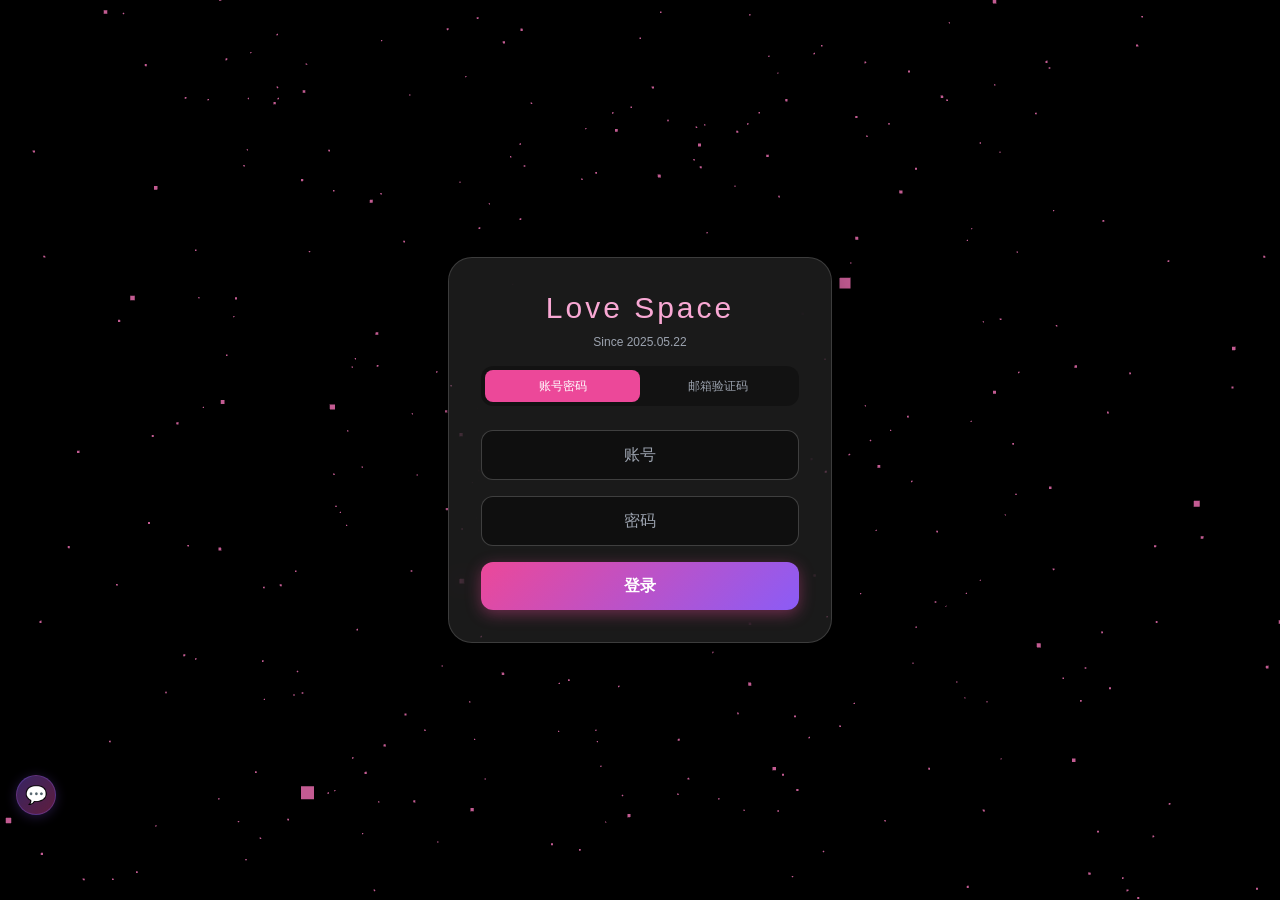
==== index.html @ 40477c67 "Initial commit: love-space Made-with: Cursor" ====
<!DOCTYPE html>
<html lang="zh-CN">

<head>
    <meta charset="UTF-8">
    <meta name="viewport" content="width=device-width, initial-scale=1.0, maximum-scale=1.0, user-scalable=no">
    <title>Our Love Space</title>

    <!-- 
    📝 SQL 迁移文件已统一管理在 /sql/ 目录下:
       001_init_tables.sql   - 核心表结构
       002_user_credentials.sql - 密码登录 + 日程
       003_fix_batch.sql     - 本次批量修复
    -->

    <script src="./apps/home/js/tailwind.js"></script>
    <script defer src="./apps/home/js/three.min.js"></script>
    <script defer src="./apps/home/js/supabase-js@2.js"></script>

    <style>
        /* 全局样式覆盖 - 使用本地字体 */
        body {
            font-family: -apple-system, BlinkMacSystemFont, 'PingFang SC', 'Hiragino Sans GB', 'Microsoft YaHei', 'Helvetica Neue', sans-serif;
            overflow: hidden;
            background: #000;
            color: white;
        }

        /* Birthday Styles - 手写体使用 Dancing Script，更流畅圆润 */
        .font-handwriting {
            font-weight: 600;
            letter-spacing: 0.05em;
            font-size: 1.1em;
            line-height: 1.6;
        }

        .fade-out-up {
            animation: fadeOutUp 0.8s forwards;
        }

        @keyframes fadeOutUp {
            to {
                opacity: 0;
                transform: translateY(-50px);
            }
        }

        /* =========================================
           🎁 Super Soft Clay Gift Box (棉花糖版)
           ========================================= */

        /* 容器：添加漂浮动画 */
        .gift-box-container {
            width: 200px;
            height: 200px;
            position: relative;
            cursor: pointer;
            margin: 0 auto;
            /* 默认漂浮动画 */
            animation: float-soft 3s ease-in-out infinite;
            transform-style: preserve-3d;
            transition: transform 0.5s cubic-bezier(0.34, 1.56, 0.64, 1);
        }

        /* 悬停时稍微放大并兴奋颤抖 */
        .gift-box-container:hover {
            transform: scale(1.05) rotate(2deg);
        }

        @keyframes float-soft {

            0%,
            100% {
                transform: translateY(0);
            }

            50% {
                transform: translateY(-10px);
            }
        }

        /* --- 1. 盒子主体 --- */
        .gift-body {
            width: 100%;
            height: 85%;
            background-color: #fbcfe8;
            /* 柔和粉 */
            position: absolute;
            bottom: 0;
            left: 0;
            border-radius: 20px;
            /* 圆润边角 */
            /* 核心：粘土质感的内阴影 */
            box-shadow:
                inset 8px 8px 16px rgba(255, 255, 255, 0.6),
                /* 左上高光 */
                inset -6px -6px 12px rgba(236, 72, 153, 0.2),
                /* 右下阴影 */
                0 20px 30px rgba(236, 72, 153, 0.3);
            /* 外部投影 */
            z-index: 10;
            overflow: hidden;
            /* 裁剪溢出的丝带 */
        }

        /* 盒子上的丝带 (身体部分) */
        .ribbon-vertical {
            position: absolute;
            width: 36px;
            height: 100%;
            left: 50%;
            transform: translateX(-50%);
            background-color: #fef3c7;
            /* 奶黄 */
            box-shadow:
                inset 2px 0 4px rgba(255, 255, 255, 0.8),
                inset -2px 0 4px rgba(217, 119, 6, 0.1);
        }

        .ribbon-horizontal {
            position: absolute;
            height: 36px;
            width: 100%;
            top: 50%;
            transform: translateY(-20%);
            background-color: #fef3c7;
            box-shadow:
                inset 0 2px 4px rgba(255, 255, 255, 0.8),
                inset 0 -2px 4px rgba(217, 119, 6, 0.1);
        }

        /* --- 2. 盖子 --- */
        .gift-lid {
            width: 110%;
            /* 盖子比盒子大一圈 */
            height: 25%;
            background-color: #fbcfe8;
            position: absolute;
            top: 10%;
            /* 稍微覆盖住盒子 */
            left: -5%;
            border-radius: 16px;
            z-index: 20;
            box-shadow:
                inset 4px 4px 10px rgba(255, 255, 255, 0.6),
                inset -4px -4px 10px rgba(236, 72, 153, 0.15),
                0 6px 8px rgba(190, 24, 93, 0.15);
            /* 盖子对盒子的投影 */
            transition: all 0.6s cubic-bezier(0.68, -0.55, 0.27, 1.55);
        }

        /* 盖子上的丝带 */
        .ribbon-vertical-lid {
            position: absolute;
            width: 36px;
            height: 100%;
            left: 50%;
            transform: translateX(-50%);
            background-color: #fef3c7;
            box-shadow: inset 2px 0 4px rgba(255, 255, 255, 0.8);
        }

        /* --- 3. 灵魂蝴蝶结 (重写结构) --- */
        .gift-bow {
            position: absolute;
            width: 100px;
            height: 60px;
            top: -5%;
            /* 定位在盖子上方 */
            left: 50%;
            transform: translateX(-50%);
            z-index: 30;
            transition: all 0.5s ease;
        }

        /* 蝴蝶结的两只耳朵 - 这里的形状决定了是否像姨妈巾 */
        .bow-loop {
            position: absolute;
            width: 50px;
            height: 50px;
            background-color: #fde047;
            /* 亮黄 */
            border-radius: 50% 50% 0 50%;
            /* 水滴形状，关键！ */
            top: 0;
            /* 粘土质感 */
            box-shadow:
                inset 4px 4px 8px rgba(255, 255, 255, 0.8),
                inset -2px -2px 6px rgba(217, 119, 6, 0.15),
                0 4px 6px rgba(0, 0, 0, 0.05);
        }

        .bow-left {
            left: 0;
            transform: rotate(30deg);
            /* 旋转角度 */
            transform-origin: bottom right;
        }

        .bow-right {
            right: 0;
            transform: rotate(-30deg) scaleX(-1);
            /* 镜像翻转 */
            transform-origin: bottom left;
        }

        /* 中间的圆结 */
        .bow-center {
            position: absolute;
            width: 24px;
            height: 24px;
            background-color: #fcd34d;
            border-radius: 50%;
            top: 28px;
            left: 50%;
            transform: translate(-50%, -50%);
            box-shadow:
                inset 3px 3px 6px rgba(255, 255, 255, 0.9),
                inset -2px -2px 4px rgba(217, 119, 6, 0.2);
            z-index: 2;
        }

        /* 下垂的飘带 */
        .bow-ribbon-tail {
            position: absolute;
            width: 20px;
            height: 45px;
            background-color: #fde047;
            top: 35px;
            z-index: 0;
            border-radius: 0 0 10px 10px;
            box-shadow: inset 2px 2px 4px rgba(255, 255, 255, 0.5);
        }

        .bow-tail-left {
            left: 20px;
            transform: rotate(15deg);
        }

        .bow-tail-right {
            right: 20px;
            transform: rotate(-15deg);
        }

        /* --- 4. 打开动画状态 --- */
        /* 当 JS 添加 .gift-open 类时触发 */
        .gift-box-container.gift-open .gift-lid {
            transform: translateY(-120px) rotate(-10deg) scale(0.9);
            opacity: 0;
        }

        .gift-box-container.gift-open .gift-bow {
            transform: translate(-50%, -150px) rotate(45deg) scale(1.2);
            opacity: 0;
        }

        .gift-box-container.gift-open .gift-body {
            transform: scale(0.95);
            filter: brightness(1.05);
            transition: transform 0.3s;
        }

        /* Cake Styles (Enhanced) */
        /* =========================================
           🎂 Claymorphism Cake (粘土风格蛋糕)
           ========================================= */
        .cake-container {
            position: relative;
            width: 220px;
            height: 160px;
            margin-top: 40px;
            animation: float-soft 3s ease-in-out infinite;
        }

        /* 蛋糕主体 - 粘土风格 */
        .cake-body {
            position: absolute;
            bottom: 0;
            left: 0;
            width: 100%;
            height: 100px;
            background-color: #fbcfe8;
            /* Baby Pink */
            border-radius: 20px;
            /* 圆润边角 */
            /* 粘土质感的内阴影 */
            box-shadow:
                inset 8px 8px 16px rgba(255, 255, 255, 0.6),
                /* 左上高光 */
                inset -6px -6px 12px rgba(236, 72, 153, 0.2),
                /* 右下阴影 */
                0 15px 25px rgba(236, 72, 153, 0.25);
            /* 外部投影 */
            z-index: 10;
        }

        /* 蛋糕顶层 - 粘土风格 */
        .cake-top {
            position: absolute;
            top: 40px;
            left: -5%;
            width: 110%;
            height: 25px;
            background-color: #fce7f3;
            /* 更浅的粉色 */
            border-radius: 16px;
            z-index: 12;
            /* 粘土质感 */
            box-shadow:
                inset 4px 4px 10px rgba(255, 255, 255, 0.7),
                inset -4px -4px 10px rgba(236, 72, 153, 0.15),
                0 4px 8px rgba(190, 24, 93, 0.1);
        }

        /* 蛋糕分层线 */
        .cake-layer-line {
            position: absolute;
            top: 70px;
            left: 0;
            width: 100%;
            height: 3px;
            background: rgba(255, 255, 255, 0.4);
            z-index: 11;
            border-radius: 2px;
        }

        /* 水果装饰 - 粘土风格 */
        .fruit {
            position: absolute;
            z-index: 15;
        }

        .strawberry {
            width: 28px;
            height: 32px;
            background-color: #fb7185;
            /* 柔和的红色 */
            border-radius: 50% 50% 12% 12%;
            top: 20px;
            /* 粘土质感 */
            box-shadow:
                inset 3px 3px 6px rgba(255, 255, 255, 0.6),
                inset -2px -2px 4px rgba(185, 28, 28, 0.2),
                0 2px 6px rgba(251, 113, 133, 0.3);
        }

        .strawberry::after {
            /* 叶子 */
            content: '';
            position: absolute;
            top: -3px;
            left: 6px;
            width: 18px;
            height: 10px;
            background-color: #86efac;
            /* 柔和的绿色 */
            border-radius: 50%;
            box-shadow:
                inset 2px 2px 4px rgba(255, 255, 255, 0.5),
                inset -1px -1px 2px rgba(22, 163, 74, 0.15);
        }

        .blueberry {
            width: 18px;
            height: 18px;
            background-color: #93c5fd;
            /* 柔和的蓝色 */
            border-radius: 50%;
            top: 35px;
            /* 粘土质感 */
            box-shadow:
                inset 3px 3px 6px rgba(255, 255, 255, 0.6),
                inset -2px -2px 4px rgba(30, 64, 175, 0.2),
                0 2px 5px rgba(147, 197, 253, 0.3);
        }

        /* 蜡烛 - 粘土风格 */
        .candle-fancy {
            width: 14px;
            height: 65px;
            background-color: #fef3c7;
            /* 奶油白 */
            position: absolute;
            bottom: 100px;
            left: 50%;
            transform: translateX(-50%);
            border-radius: 8px;
            z-index: 20;
            /* 粘土质感 */
            box-shadow:
                inset 3px 3px 6px rgba(255, 255, 255, 0.7),
                inset -2px -2px 4px rgba(217, 119, 6, 0.15),
                0 3px 8px rgba(254, 243, 199, 0.3);
        }

        /* 蜡烛条纹装饰 */
        .candle-fancy::before {
            content: '';
            position: absolute;
            top: 0;
            left: 0;
            right: 0;
            bottom: 0;
            background: repeating-linear-gradient(0deg,
                    transparent 0px,
                    transparent 8px,
                    rgba(251, 191, 36, 0.3) 8px,
                    rgba(251, 191, 36, 0.3) 12px);
            border-radius: 8px;
        }

        /* 火焰 - 保持动态效果 */
        .flame-fancy {
            width: 18px;
            height: 32px;
            background: radial-gradient(ellipse at bottom,
                    #fef08a 0%,
                    #fbbf24 50%,
                    #f97316 80%,
                    transparent 100%);
            border-radius: 50% 50% 20% 20%;
            position: absolute;
            top: -32px;
            left: 50%;
            transform: translateX(-50%);
            animation: flame-flicker 1.5s infinite alternate;
            filter: drop-shadow(0 0 8px rgba(251, 191, 36, 0.6));
        }

        @keyframes flame-flicker {
            0% {
                transform: translateX(-50%) scale(1) rotate(-2deg);
                opacity: 0.9;
            }

            100% {
                transform: translateX(-50%) scale(1.1) rotate(2deg);
                opacity: 1;
                filter: drop-shadow(0 0 12px rgba(251, 191, 36, 0.8));
            }
        }

        /* 盘子 - 粘土风格 */
        .cake-container::after {
            content: '';
            position: absolute;
            bottom: -8px;
            left: -20px;
            right: -20px;
            height: 8px;
            background-color: #fef3c7;
            /* 奶油白 */
            border-radius: 50%;
            box-shadow:
                inset 2px 2px 4px rgba(255, 255, 255, 0.6),
                inset -2px -2px 4px rgba(217, 119, 6, 0.1),
                0 2px 6px rgba(254, 243, 199, 0.2);
            z-index: 5;
        }

        /* 吹蜡烛按钮 - 粘土风格 */
        #blow-candle-btn {
            cursor: pointer;
        }

        #blow-candle-btn:hover {
            transform: scale(1.08) translateY(-2px);
            box-shadow:
                inset 4px 4px 10px rgba(255, 255, 255, 0.7),
                inset -4px -4px 10px rgba(236, 72, 153, 0.25),
                0 8px 16px rgba(251, 207, 232, 0.5);
        }

        #blow-candle-btn:active {
            transform: scale(0.95) translateY(0);
            transition: transform 0.1s cubic-bezier(0.34, 1.56, 0.64, 1);
            box-shadow:
                inset 4px 4px 10px rgba(255, 255, 255, 0.5),
                inset -4px -4px 10px rgba(236, 72, 153, 0.3),
                0 2px 6px rgba(251, 207, 232, 0.3);
        }

        /* 毛玻璃组件 */
        .glass {
            background: rgba(255, 255, 255, 0.1);
            backdrop-filter: blur(16px);
            -webkit-backdrop-filter: blur(16px);
            border: 1px solid rgba(255, 255, 255, 0.15);
            box-shadow: 0 8px 32px 0 rgba(0, 0, 0, 0.37);
        }

        /* 输入框样式 */
        .input-field {
            background: rgba(0, 0, 0, 0.4);
            border: 1px solid rgba(255, 255, 255, 0.2);
            color: white;
            border-radius: 12px;
            padding: 12px;
            width: 100%;
            outline: none;
            text-align: center;
            transition: all 0.3s ease;
        }

        .input-field:focus {
            border-color: #f472b6;
            background: rgba(0, 0, 0, 0.6);
            box-shadow: 0 0 15px rgba(244, 114, 182, 0.3);
        }

        /* 按钮样式 */
        .btn-primary {
            background: linear-gradient(135deg, #ec4899, #8b5cf6);
            color: white;
            font-weight: bold;
            padding: 12px;
            border-radius: 12px;
            width: 100%;
            box-shadow: 0 4px 15px rgba(236, 72, 153, 0.4);
            transition: transform 0.1s;
        }

        .btn-primary:active {
            transform: scale(0.96);
        }

        /* 实用工具类 */
        .hidden {
            display: none !important;
        }

        .fade-in {
            animation: fadeIn 0.6s cubic-bezier(0.22, 1, 0.36, 1);
        }

        @keyframes fadeIn {
            from {
                opacity: 0;
                transform: translateY(20px);
            }

            to {
                opacity: 1;
                transform: translateY(0);
            }
        }

        /* 滚动条隐藏 */
        ::-webkit-scrollbar {
            width: 0px;
            background: transparent;
        }

        /* 震动动画 */
        @keyframes shake {

            0%,
            100% {
                transform: translateX(0);
            }

            25% {
                transform: translateX(-5px);
            }

            75% {
                transform: translateX(5px);
            }
        }

        .animate-shake {
            animation: shake 0.3s ease-in-out;
        }

        /* 翻牌时钟样式 */
        .flip-clock-container {
            perspective: 1000px;
        }

        .flip-card {
            position: relative;
            display: inline-block;
            width: 24px;
            height: 36px;
            background: #333;
            border-radius: 4px;
            color: #f472b6;
            font-weight: bold;
            text-align: center;
            line-height: 36px;
            font-size: 20px;
            overflow: hidden;
            box-shadow: 0 2px 5px rgba(0, 0, 0, 0.5);
        }

        .flip-card::after {
            content: "";
            position: absolute;
            top: 50%;
            left: 0;
            right: 0;
            height: 1px;
            background: rgba(0, 0, 0, 0.3);
            z-index: 10;
        }

        .flip-unit {
            display: flex;
            flex-direction: column;
            align-items: center;
            margin: 0 2px;
        }

        .flip-label {
            font-size: 10px;
            color: #888;
            margin-top: 2px;
        }

        /* 商店动态图标动画 */
        @keyframes icon-heart-beat {

            0%,
            100% {
                transform: scale(1);
            }

            50% {
                transform: scale(1.3);
            }
        }

        @keyframes icon-massage {

            0%,
            100% {
                transform: rotate(-10deg);
            }

            50% {
                transform: rotate(10deg);
            }
        }

        @keyframes icon-drink {

            0%,
            100% {
                transform: translateY(0);
            }

            50% {
                transform: translateY(-10px);
            }
        }

        @keyframes icon-ticket {

            0%,
            100% {
                transform: rotate(0deg);
            }

            25% {
                transform: rotate(-15deg);
            }

            75% {
                transform: rotate(15deg);
            }
        }

        @keyframes icon-crown {

            0%,
            100% {
                filter: drop-shadow(0 0 2px gold);
            }

            50% {
                filter: drop-shadow(0 0 15px gold);
                transform: scale(1.1);
            }
        }

        .anim-heart-beat {
            animation: icon-heart-beat 1.5s infinite ease-in-out;
        }

        .anim-massage {
            animation: icon-massage 2s infinite ease-in-out;
        }

        .anim-drink {
            animation: icon-drink 2s infinite ease-in-out;
        }

        .anim-ticket {
            animation: icon-ticket 2s infinite ease-in-out;
        }

        .anim-crown {
            animation: icon-crown 2s infinite ease-in-out;
        }

        @keyframes smoke-rise {
            0% { opacity: 0.6; transform: translateX(-50%) translateY(0); }
            100% { opacity: 0; transform: translateX(-50%) translateY(-30px) scale(2); }
        }

        /* 选中态边框 */
        .icon-selected {
            border-color: #f472b6 !important;
            background: rgba(244, 114, 182, 0.25) !important;
            transform: scale(1.15);
            box-shadow: 0 0 12px rgba(244, 114, 182, 0.4);
        }
    </style>
</head>

<body>

    <!-- AI 聊天机器人入口按钮 -->
    <a href="./apps/chat/" class="ai-chat-btn" title="和 Gogo 的小分身聊天" id="ai-chat-entry">
        💬
    </a>
    <style>
        .ai-chat-btn {
            position: fixed;
            bottom: 85px;
            left: 16px;
            width: 40px;
            height: 40px;
            background: linear-gradient(135deg, rgba(139, 92, 246, 0.4), rgba(236, 72, 153, 0.4));
            backdrop-filter: blur(10px);
            border: 1px solid rgba(139, 92, 246, 0.3);
            border-radius: 50%;
            display: flex;
            align-items: center;
            justify-content: center;
            font-size: 18px;
            text-decoration: none;
            z-index: 9999;
            transition: all 0.3s ease;
            box-shadow: 0 2px 12px rgba(139, 92, 246, 0.25);
        }

        .ai-chat-btn:active {
            transform: scale(0.9);
        }
    </style>

    <!-- BIRTHDAY OVERLAY (默认隐藏，由对话关键词触发) -->
    <div id="birthday-app" class="absolute inset-0 z-[100] bg-black overflow-hidden flex flex-col hidden">

        <!-- Fireworks/Background Layer -->
        <canvas id="fireworks-canvas" class="absolute inset-0 pointer-events-none z-10"></canvas>

        <!-- 1. Gift Section -->
        <div id="bday-gift-section" class="flex-1 flex flex-col items-center justify-center relative z-20"
            style="background: #fff1f2;">
            <h1 class="text-3xl mb-12"
                style="color: #be185d; font-family: inherit; font-weight: 700; text-shadow: 0 2px 8px rgba(190, 24, 93, 0.2);">
                送给亲爱的Gigi 💝</h1>

            <div id="gift-box-container" class="gift-box-container" onclick="window.birthdayApp.openGift()">

                <div class="gift-body">
                    <div class="ribbon-vertical"></div>
                    <div class="ribbon-horizontal"></div>
                </div>

                <div class="gift-lid">
                    <div class="ribbon-vertical-lid"></div>
                </div>

                <div class="gift-bow">
                    <div class="bow-loop bow-left"></div>
                    <div class="bow-loop bow-right"></div>
                    <div class="bow-center"></div>
                    <div class="bow-ribbon-tail bow-tail-left"></div>
                    <div class="bow-ribbon-tail bow-tail-right"></div>
                </div>

            </div>

            <p class="mt-12 text-sm animate-pulse"
                style="color: #7c2d12; font-family: inherit; font-weight: 600; font-size: 1.1em;">
                点击打开惊喜</p>
        </div>

        <!-- 2. Cake Section (Initially Hidden) -->
        <div id="bday-cake-section" class="flex-1 flex flex-col items-center justify-center relative z-20 hidden"
            style="background: #fff1f2;">
            <div class="cake-container">
                <!-- Toppings -->
                <div class="fruit strawberry" style="left: 30px; transform: rotate(-15deg);"></div>
                <div class="fruit strawberry" style="right: 30px; transform: rotate(15deg);"></div>
                <div class="fruit blueberry" style="left: 70px;"></div>
                <div class="fruit blueberry" style="right: 70px;"></div>
                <div class="fruit strawberry" style="left: 50%; transform: translateX(-50%) translateY(-10px);"></div>

                <!-- Candle -->
                <div class="candle-fancy">
                    <div class="flame-fancy"></div>
                    <div id="candle-smoke" class="hidden" style="position:absolute;top:-30px;left:50%;transform:translateX(-50%);width:6px;height:20px;background:linear-gradient(to top, rgba(180,180,180,0.6), transparent);border-radius:50%;filter:blur(3px);animation:smoke-rise 1.5s ease-out;"></div>
                </div>

                <!-- Cake Body -->
                <div class="cake-top"></div>
                <div class="cake-body"></div>
                <div class="cake-layer-line"></div>
            </div>

            <h2 id="cake-msg" class="text-3xl mt-12"
                style="color: #be185d; font-family: inherit; font-weight: 700; text-shadow: 0 2px 8px rgba(190, 24, 93, 0.2);">
                宝宝请许愿✨</h2>

            <button id="blow-candle-btn" class="mt-8 px-10 py-4 rounded-full font-bold transition-all duration-300"
                style="background-color: #fbcfe8; color: #7c2d12; font-family: inherit; font-size: 1.2em; font-weight: 600; box-shadow: inset 4px 4px 10px rgba(255, 255, 255, 0.6), inset -4px -4px 10px rgba(236, 72, 153, 0.2), 0 6px 12px rgba(251, 207, 232, 0.4);">
                🌬️ 吹蜡烛
            </button>
        </div>

        <!-- 3. Photo Gallery (Initially Hidden) -->
        <div id="bday-gallery-section" class="flex-1 relative z-30 hidden overflow-y-auto w-full h-full">
            <div class="p-6 pb-32">
                <h2 class="text-3xl text-center mb-8 text-pink-300 mt-10">Happy Birthday!</h2>

                <!-- Single Column Layout -->
                <div id="photo-wall" class="flex flex-col items-center gap-8 pb-32">
                    <!-- Photos injected by JS -->
                </div>

                <div class="text-center mt-12 text-gray-500 text-xs pb-10">
                    <p>To be Continue ❤️ </p>
                    <button
                        onclick="document.getElementById('birthday-app').classList.add('hidden'); document.getElementById('page-auth').classList.remove('hidden');"
                        class="mt-8 text-gray-700 underline">进入 Love Space</button>
                </div>
            </div>
        </div>
    </div>

    <div id="canvas-container" class="absolute inset-0 z-0"></div>

    <!-- Loading -->
    <div id="loading-overlay"
        class="absolute inset-0 z-50 bg-black flex items-center justify-center transition-opacity duration-500">
        <div class="text-center">
            <div class="text-4xl animate-bounce mb-4">🪐</div>
            <p class="text-pink-300 text-sm tracking-widest">CONNECTING UNIVERSE...</p>
        </div>
    </div>

    <!-- Login Page -->
    <div id="page-auth" class="relative z-10 flex flex-col items-center justify-center h-screen w-full px-6 hidden">
        <div class="glass p-8 rounded-3xl w-full max-w-sm fade-in relative">
            <h1 class="text-3xl text-pink-300 mb-2 text-center tracking-widest">Love Space</h1>
            <p class="text-xs text-gray-400 mb-4 text-center">Since 2025.05.22</p>

            <div class="flex bg-black/30 p-1 rounded-xl mb-6">
                <button id="login-mode-password" onclick="window.app.switchLoginMode('password')"
                    class="flex-1 px-3 py-2 rounded-lg text-xs bg-pink-500 text-white transition-all">账号密码</button>
                <button id="login-mode-email" onclick="window.app.switchLoginMode('email')"
                    class="flex-1 px-3 py-2 rounded-lg text-xs text-gray-400 transition-all">邮箱验证码</button>
            </div>

            <div id="login-password-group" class="space-y-4">
                <input type="text" id="input-username" placeholder="账号" class="input-field">
                <input type="password" id="input-password" placeholder="密码" class="input-field">
                <button onclick="window.app.loginWithPassword()" class="btn-primary">登录</button>
            </div>

            <div id="login-email-group" class="hidden">
                <div id="step-email" class="space-y-4">
                    <input type="email" id="input-email" placeholder="输入你的 QQ 邮箱" class="input-field">
                    <button onclick="window.app.sendMagicCode(event)" class="btn-primary">获取通行证 (验证码)</button>
                </div>

                <div id="step-otp" class="space-y-4 hidden">
                    <p class="text-xs text-center text-gray-300">验证码已发送，请查看邮件 💌</p>
                    <input type="text" id="input-otp" placeholder="8位数字验证码" class="input-field tracking-[0.5em] text-xl">
                    <button onclick="window.app.verifyCode()" class="btn-primary">解锁星球</button>
                </div>

                <div id="step-profile" class="space-y-4 hidden">
                    <p class="text-sm text-center text-gray-300">初次见面，怎么称呼你？</p>
                    <input type="text" id="input-nickname" placeholder="例如：Gigi / 臭居居" class="input-field">
                    <button onclick="window.app.saveProfile()" class="btn-primary">亲一大口</button>
                </div>
            </div>
        </div>
    </div>

    <!-- Main Page -->
    <div id="page-main" class="relative z-10 h-screen w-full flex flex-col hidden fade-in">

        <!-- Header -->
        <div class="z-20 flex-none" style="padding-top: env(safe-area-inset-top, 0px);">
            <div class="glass rounded-b-3xl shadow-lg px-4 pb-3 pt-3">
                <!-- Row 1: Anniversary -->
                <div class="text-center mb-2.5">
                    <div class="text-[11px] text-gray-400 tracking-wider mb-1">我们已经在一起</div>
                    <div class="flex items-center justify-center gap-1.5">
                        <span id="timer-days" class="text-3xl text-pink-400 font-bold leading-none">0</span>
                        <span class="text-xs text-white/60 self-end mb-0.5">天</span>
                        <div class="flex items-center flip-clock-container ml-1" id="flip-clock">
                            <div class="flip-unit">
                                <div class="flex">
                                    <div class="flip-card" id="hour-tens">0</div>
                                    <div class="flip-card" id="hour-ones">0</div>
                                </div>
                                <span class="flip-label">时</span>
                            </div>
                            <span class="text-pink-400 font-bold mx-0.5 self-start mt-0.5 text-sm">:</span>
                            <div class="flip-unit">
                                <div class="flex">
                                    <div class="flip-card" id="min-tens">0</div>
                                    <div class="flip-card" id="min-ones">0</div>
                                </div>
                                <span class="flip-label">分</span>
                            </div>
                            <span class="text-pink-400 font-bold mx-0.5 self-start mt-0.5 text-sm">:</span>
                            <div class="flip-unit">
                                <div class="flex">
                                    <div class="flip-card" id="sec-tens">0</div>
                                    <div class="flip-card" id="sec-ones">0</div>
                                </div>
                                <span class="flip-label">秒</span>
                            </div>
                        </div>
                        <span class="text-xs text-white/60 self-end mb-0.5">啦</span>
                    </div>
                </div>
                <!-- Row 2: Tabs + Logout -->
                <div class="flex items-center gap-2">
                    <div class="flex bg-black/30 p-1 rounded-xl justify-center flex-1">
                        <button onclick="window.app.switchTab('timeline')" id="tab-btn-timeline"
                            class="flex-1 py-1.5 rounded-lg text-xs bg-pink-500 text-white shadow transition-all text-center">时光</button>
                        <button onclick="window.app.switchTab('calendar-grid')" id="tab-btn-calendar-grid"
                            class="flex-1 py-1.5 rounded-lg text-xs text-gray-400 transition-all text-center">月历</button>
                        <button onclick="window.app.switchTab('store')" id="tab-btn-store"
                            class="flex-1 py-1.5 rounded-lg text-xs text-gray-400 transition-all text-center">商店</button>
                    </div>
                    <button onclick="window.app.logout()" title="退出登录"
                        class="w-8 h-8 rounded-lg bg-white/5 flex items-center justify-center text-gray-500 hover:text-red-400 hover:bg-red-500/10 transition flex-none text-sm">
                        ⏻
                    </button>
                </div>
            </div>
        </div>

        <!-- 1. Timeline View (原列表视图) -->
        <div id="view-timeline" class="flex-1 overflow-y-auto p-4 pb-32 space-y-4 scroll-smooth">
            <!-- Check-in Card -->
            <div id="checkin-box"
                class="hidden glass p-4 rounded-2xl flex justify-between items-center bg-gradient-to-r from-pink-500/20 to-purple-500/20 border-pink-400/30 transform hover:scale-[1.02] transition-transform">
                <div>
                    <h3 class="text-lg text-pink-200">✨ 今日签到</h3>
                    <p class="text-xs text-gray-400">点亮今天，积分+10</p>
                </div>
                <button onclick="window.app.doCheckIn()"
                    class="bg-pink-500 text-white px-4 py-2 rounded-xl text-sm shadow hover:scale-105 transition">签到</button>
            </div>

            <!-- Events List -->
            <div id="events-container" class="space-y-4">
                <!-- Events will be loaded here -->
            </div>
        </div>

        <!-- 2. Calendar Grid View (月历视图) -->
        <div id="view-calendar-grid" class="flex-1 overflow-y-auto p-4 pb-32 hidden">
            <div class="glass rounded-2xl p-4">
                <div class="flex justify-between items-center mb-4">
                    <button onclick="window.app.changeMonth(-1)" class="text-pink-300 hover:text-white">&lt;</button>
                    <span id="calendar-month-title" class="font-bold text-lg">2025年2月</span>
                    <button onclick="window.app.changeMonth(1)" class="text-pink-300 hover:text-white">&gt;</button>
                </div>
                <div class="grid grid-cols-7 gap-2 text-center text-xs text-gray-400 mb-2">
                    <div>日</div>
                    <div>一</div>
                    <div>二</div>
                    <div>三</div>
                    <div>四</div>
                    <div>五</div>
                    <div>六</div>
                </div>
                <div id="calendar-grid" class="grid grid-cols-7 gap-2 text-center">
                    <!-- Grid Items will be injected here -->
                </div>
            </div>
        </div>

        <!-- 3. Store View (商店视图) -->
        <div id="view-store" class="flex-1 overflow-y-auto p-4 pb-24 space-y-6 hidden">
            <!-- Inventory Section -->
            <section>
                <div class="flex justify-between items-center mb-3">
                    <h3 class="text-gray-300 text-xs uppercase tracking-wider">🎒 我的背包</h3>
                    <div id="user-points" class="text-yellow-400 font-bold text-sm">💰 0</div>
                </div>
                <div id="inventory-items" class="grid grid-cols-1 gap-2">
                    <!-- Inventory items -->
                </div>
            </section>

            <!-- Store Section -->
            <section>
                <div class="flex justify-between items-center mb-3">
                    <h3 class="text-gray-300 text-xs uppercase tracking-wider">🛍️ 兑换好物</h3>
                    <div class="flex gap-2 text-xs">
                        <button onclick="window.app.switchStoreTab('gigi')" id="store-tab-gigi"
                            class="text-pink-300 font-bold border-b-2 border-pink-400">Gigi的小店</button>
                        <button onclick="window.app.switchStoreTab('gogo')" id="store-tab-gogo"
                            class="text-gray-500">Gogo的小店</button>
                    </div>
                </div>

                <!-- Add Item Button -->
                <button onclick="window.app.openAddItemModal()"
                    class="w-full mb-4 glass py-3 rounded-xl text-pink-300 text-sm font-bold border border-dashed border-pink-500/30 hover:bg-pink-500/10 transition flex items-center justify-center gap-2">
                    <span>➕</span> 上架新商品
                </button>

                <div id="store-items" class="grid grid-cols-2 gap-3">
                    <!-- Store items -->
                </div>
            </section>
        </div>

        <!-- Footer / Input (支持 pb-safe) -->
        <div class="absolute bottom-0 left-0 right-0 z-30 pb-safe glass border-t border-white/10">
            <div class="p-4 pt-2 relative">
                <!-- Mood Panel (Popup) -->
                <div id="mood-panel"
                    class="hidden absolute bottom-full right-4 mb-2 glass p-3 rounded-xl flex gap-3 fade-in">
                    <button onclick="window.app.sendSOS('angry')" class="text-2xl hover:scale-125 transition"
                        title="生气/炸毛">😡</button>
                    <button onclick="window.app.sendSOS('sad')" class="text-2xl hover:scale-125 transition"
                        title="难过/委屈">😭</button>
                    <button onclick="window.app.sendSOS('sos')" class="text-2xl hover:scale-125 transition"
                        title="紧急求救">🆘</button>
                </div>

                <div id="quote-bar" class="hidden flex items-center gap-2 bg-pink-500/10 border-l-4 border-pink-400 rounded-lg px-3 py-1.5 mb-1">
                    <span id="quote-text" class="flex-1 text-xs text-pink-200 truncate"></span>
                    <button onclick="window.app.clearQuote()" class="text-gray-400 hover:text-white text-sm">✕</button>
                </div>

                <div class="flex gap-2 items-center">
                    <button onclick="window.app.toggleMoodPanel()"
                        class="text-gray-400 hover:text-pink-400 transition px-1">
                        😤
                    </button>
                    <input id="new-diary" type="text" placeholder="记录此刻的心情..."
                        class="flex-1 bg-black/30 border border-white/10 text-white placeholder-gray-500 outline-none text-sm p-3 rounded-xl focus:border-pink-400 transition-colors">
                    <button onclick="window.app.sendDiary()"
                        class="bg-pink-500 w-10 h-10 rounded-xl flex items-center justify-center shadow-lg active:scale-90 transition flex-none">
                        <svg xmlns="http://www.w3.org/2000/svg" class="h-5 w-5 text-white" viewBox="0 0 20 20"
                            fill="currentColor">
                            <path fill-rule="evenodd"
                                d="M10 18a8 8 0 100-16 8 8 0 000 16zm3.707-8.707l-3-3a1 1 0 00-1.414 0l-3 3a1 1 0 001.414 1.414L9 9.414V13a1 1 0 102 0V9.414l1.293 1.293a1 1 0 001.414-1.414z"
                                clip-rule="evenodd" />
                        </svg>
                    </button>
                </div>
            </div>
        </div>
    </div>

    <!-- Modal: 日期详情 (Bottom Sheet style) -->
    <div id="date-modal" class="fixed inset-0 z-50 hidden">
        <div class="absolute inset-0 bg-black/60 backdrop-blur-sm" onclick="window.app.closeDateModal()"></div>
        <div class="absolute bottom-0 left-0 right-0 glass rounded-t-3xl p-5 pb-safe animate-[fadeIn_0.3s_ease-out]">
            <div class="w-12 h-1 bg-gray-500/50 rounded-full mx-auto mb-3"></div>
            <h3 id="modal-date-title" class="text-lg font-bold text-pink-300 mb-3 text-center"></h3>

            <div id="modal-events-list" class="max-h-[40vh] overflow-y-auto space-y-2 mb-3">
            </div>

            <!-- 添加日程按钮 -->
            <button id="schedule-add-btn" onclick="window.app.toggleScheduleForm()"
                class="w-full py-2.5 rounded-xl border border-dashed border-pink-500/30 text-pink-300 text-sm hover:bg-pink-500/10 transition mb-3">
                ➕ 添加日程
            </button>

            <!-- 添加日程表单 -->
            <div id="schedule-add-form" class="hidden space-y-3 mb-3 p-3 rounded-xl bg-white/5 border border-white/10">
                <input id="schedule-title" type="text" placeholder="日程内容..."
                    class="w-full bg-black/30 border border-white/10 text-white placeholder-gray-500 outline-none text-sm p-2.5 rounded-xl focus:border-pink-400 transition">
                <div class="flex gap-2">
                    <select id="schedule-label"
                        class="flex-1 bg-black/30 border border-white/10 text-white text-sm p-2.5 rounded-xl outline-none">
                        <option value="date">💕 约会</option>
                        <option value="anniversary">💛 纪念日</option>
                        <option value="todo">📋 待办</option>
                        <option value="reminder">🔔 提醒</option>
                    </select>
                    <button onclick="window.app.addSchedule()"
                        class="px-5 py-2.5 rounded-xl bg-pink-500 text-white text-sm font-bold shadow active:scale-95 transition">
                        添加
                    </button>
                </div>
            </div>

            <div class="text-center">
                <button onclick="window.app.closeDateModal()" class="text-gray-400 text-sm hover:text-white">关闭</button>
            </div>
        </div>
    </div>

    <!-- Modal: 上架商品 (Merchant Configurator) -->
    <div id="add-item-modal" class="fixed inset-0 z-50 hidden">
        <div class="absolute inset-0 bg-black/80 backdrop-blur-md" onclick="window.app.closeAddItemModal()"></div>
        <div
            class="absolute bottom-0 left-0 right-0 glass rounded-t-3xl p-6 pb-safe animate-[fadeIn_0.3s_ease-out] max-h-[85vh] overflow-y-auto">
            <div class="w-12 h-1 bg-gray-500/50 rounded-full mx-auto mb-4"></div>
            <h3 class="text-xl font-bold text-white mb-6 text-center">✨ 上架你的心意</h3>

            <div class="space-y-6">
                <!-- 1. Icon Selector -->
                <div>
                    <label class="text-xs text-gray-400 mb-2 block">选择动态图标</label>
                    <div class="grid grid-cols-5 gap-2" id="icon-selector">
                        <div onclick="window.app.selectIcon('heart-beat')"
                            class="icon-option icon-selected aspect-square rounded-xl bg-white/5 flex items-center justify-center text-2xl border border-transparent cursor-pointer transition"
                            data-value="heart-beat">❤️</div>
                        <div onclick="window.app.selectIcon('massage')"
                            class="icon-option aspect-square rounded-xl bg-white/5 flex items-center justify-center text-2xl border border-transparent cursor-pointer transition"
                            data-value="massage">💆</div>
                        <div onclick="window.app.selectIcon('drink')"
                            class="icon-option aspect-square rounded-xl bg-white/5 flex items-center justify-center text-2xl border border-transparent cursor-pointer transition"
                            data-value="drink">🥤</div>
                        <div onclick="window.app.selectIcon('ticket')"
                            class="icon-option aspect-square rounded-xl bg-white/5 flex items-center justify-center text-2xl border border-transparent cursor-pointer transition"
                            data-value="ticket">🎫</div>
                        <div onclick="window.app.selectIcon('crown')"
                            class="icon-option aspect-square rounded-xl bg-white/5 flex items-center justify-center text-2xl border border-transparent cursor-pointer transition"
                            data-value="crown">👑</div>
                    </div>
                    <input type="hidden" id="new-item-icon" value="heart-beat">
                </div>

                <!-- 2. Title Input -->
                <div>
                    <label class="text-xs text-gray-400 mb-2 block">商品名称</label>
                    <input type="text" id="new-item-title" placeholder="例如：按摩券 / 亲亲 / 奶茶"
                        class="w-full bg-black/30 border border-white/10 rounded-xl p-3 text-white outline-none focus:border-pink-500 transition">
                </div>

                <!-- 3. Price Input -->
                <div>
                    <label class="text-xs text-gray-400 mb-2 block">价格 (积分)</label>
                    <div class="flex items-center gap-4">
                        <input type="range" id="new-item-price-range" min="10" max="500" step="10" value="50"
                            class="flex-1 accent-pink-500"
                            oninput="document.getElementById('price-display').innerText = this.value">
                        <span class="text-xl font-bold text-yellow-400 w-16 text-right">💰 <span
                                id="price-display">50</span></span>
                    </div>
                </div>

                <!-- Action Buttons -->
                <div class="pt-4 flex gap-3">
                    <button onclick="window.app.closeAddItemModal()"
                        class="flex-1 py-3 rounded-xl bg-white/10 text-gray-300 font-bold">取消</button>
                    <button onclick="window.app.saveNewItem()"
                        class="flex-1 py-3 rounded-xl bg-gradient-to-r from-pink-500 to-purple-600 text-white font-bold shadow-lg shadow-pink-500/30">立即上架</button>
                </div>
            </div>
        </div>
    </div>

    <!-- 引入主程序 (Module) -->
    <script type="module" src="./apps/home/js/main.js"></script>
    <script src="./apps/home/js/birthday.js"></script>
</body>

</html>
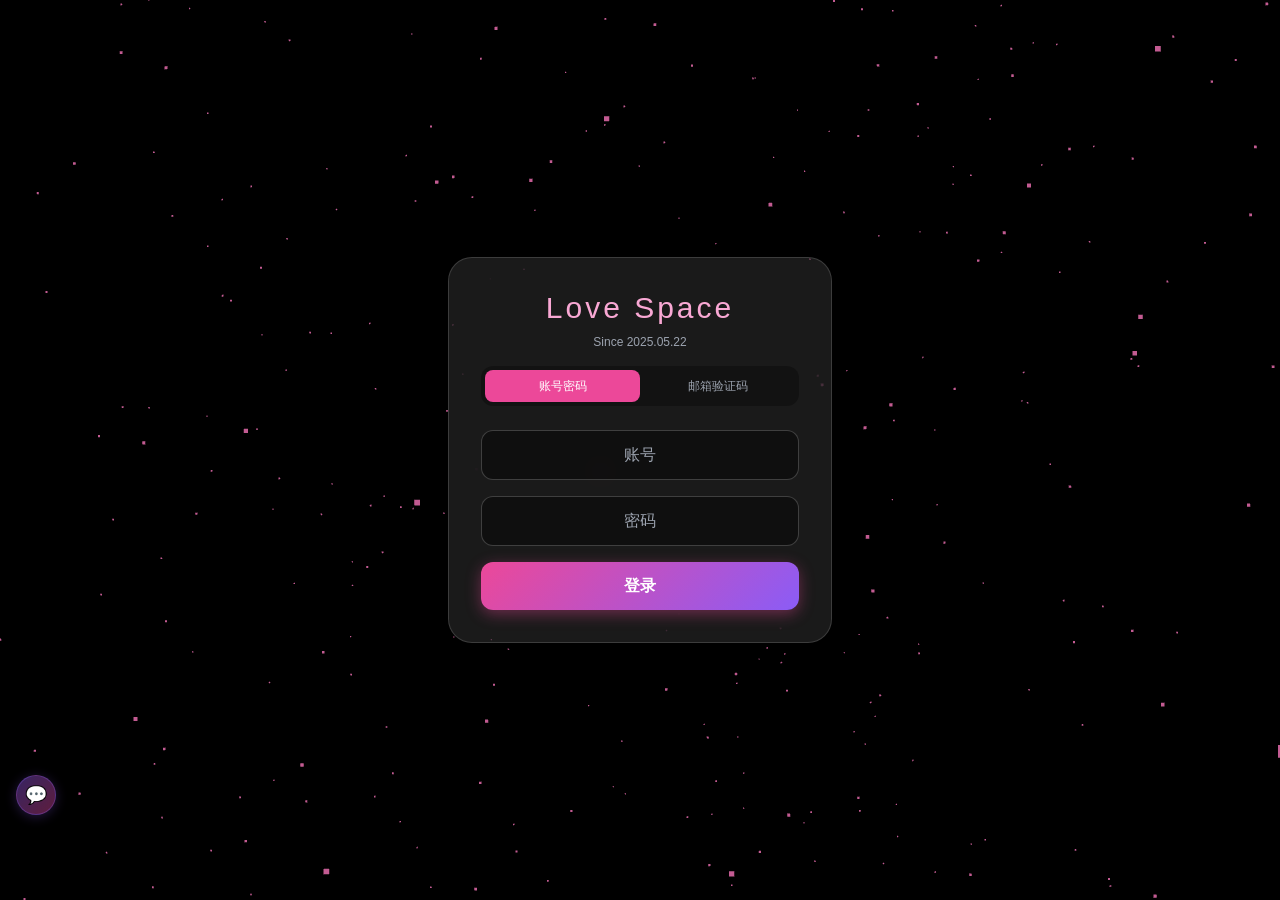
==== commit 6ce459e5: "fix：修复照片墙跳转必登录的错误硬逻辑" ====
--- a/index.html
+++ b/index.html
@@ -835,7 +835,15 @@
                 <div class="text-center mt-12 text-gray-500 text-xs pb-10">
                     <p>To be Continue ❤️ </p>
                     <button
-                        onclick="document.getElementById('birthday-app').classList.add('hidden'); document.getElementById('page-auth').classList.remove('hidden');"
+                        onclick="
+                            document.getElementById('birthday-app').classList.add('hidden');
+                            if (window.app && typeof window.app.showPage === 'function') {
+                                window.app.showPage('main');
+                            } else {
+                                document.getElementById('page-auth').classList.add('hidden');
+                                document.getElementById('page-main').classList.remove('hidden');
+                            }
+                        "
                         class="mt-8 text-gray-700 underline">进入 Love Space</button>
                 </div>
             </div>
@@ -1178,4 +1186,4 @@
     <script src="./apps/home/js/birthday.js"></script>
 </body>
 
-</html>+</html>
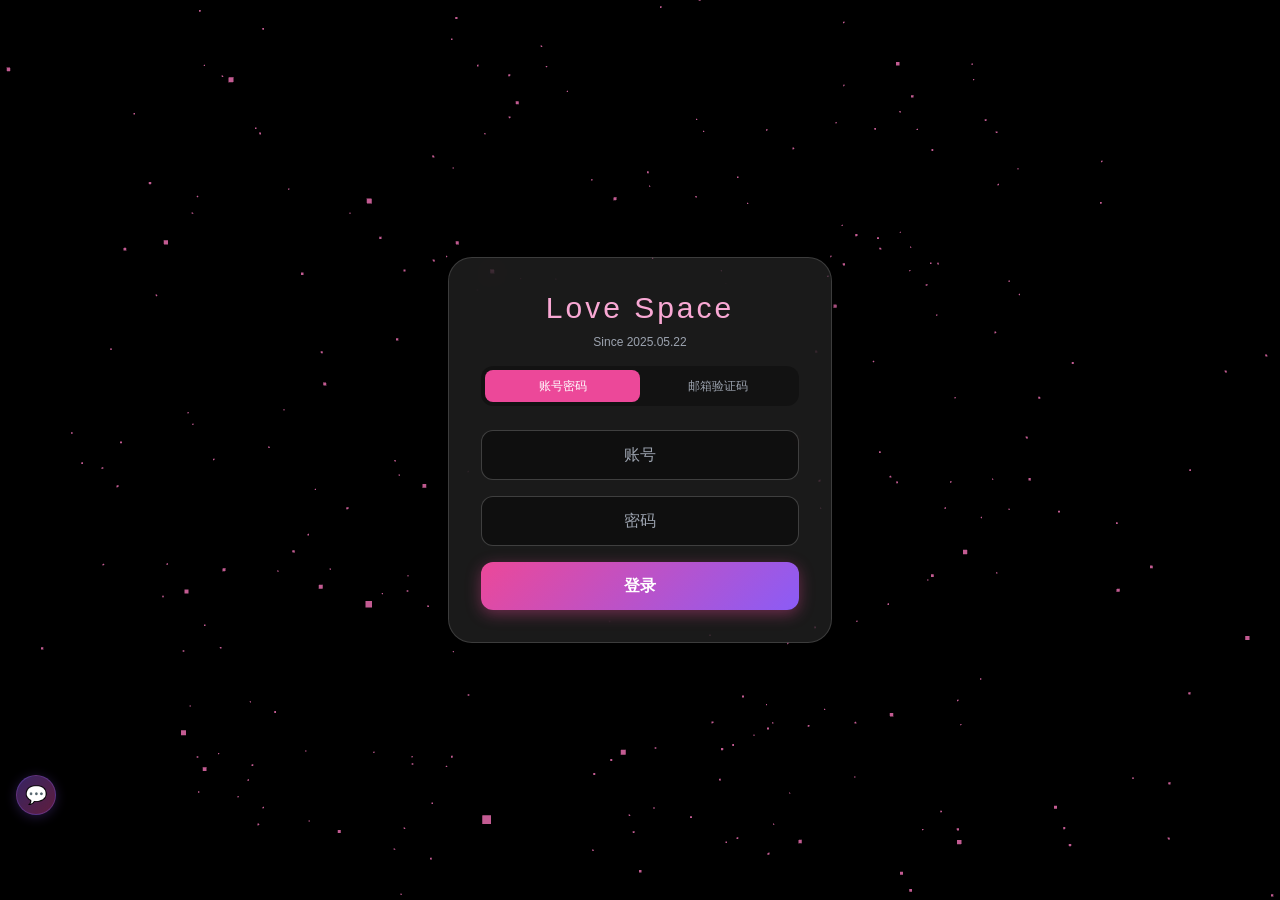
==== commit 735b514e: "feat:新增需求-转盘" ====
--- a/index.html
+++ b/index.html
@@ -1026,11 +1026,29 @@
                     </div>
                 </div>
 
-                <!-- Add Item Button -->
-                <button onclick="window.app.openAddItemModal()"
-                    class="w-full mb-4 glass py-3 rounded-xl text-pink-300 text-sm font-bold border border-dashed border-pink-500/30 hover:bg-pink-500/10 transition flex items-center justify-center gap-2">
-                    <span>➕</span> 上架新商品
-                </button>
+                <div class="grid grid-cols-2 gap-3 mb-4">
+                    <button onclick="window.app.openWheel()"
+                        class="glass py-3 rounded-xl text-left px-4 border border-cyan-400/20 hover:bg-cyan-400/10 transition group">
+                        <div class="flex items-center justify-between">
+                            <div>
+                                <div class="text-cyan-300 text-sm font-bold">幸运转盘</div>
+                                <div class="text-[11px] text-gray-400 mt-1">点一下，随机停在 12 色扇区</div>
+                            </div>
+                            <div class="text-2xl transition-transform duration-300 group-hover:rotate-180">🎡</div>
+                        </div>
+                    </button>
+
+                    <button onclick="window.app.openAddItemModal()"
+                        class="glass py-3 rounded-xl text-left px-4 border border-dashed border-pink-500/30 hover:bg-pink-500/10 transition group">
+                        <div class="flex items-center justify-between">
+                            <div>
+                                <div class="text-pink-300 text-sm font-bold">上架新商品</div>
+                                <div class="text-[11px] text-gray-400 mt-1">把新的心意放进小店</div>
+                            </div>
+                            <div class="text-2xl transition-transform duration-300 group-hover:scale-110">➕</div>
+                        </div>
+                    </button>
+                </div>
 
                 <div id="store-items" class="grid grid-cols-2 gap-3">
                     <!-- Store items -->
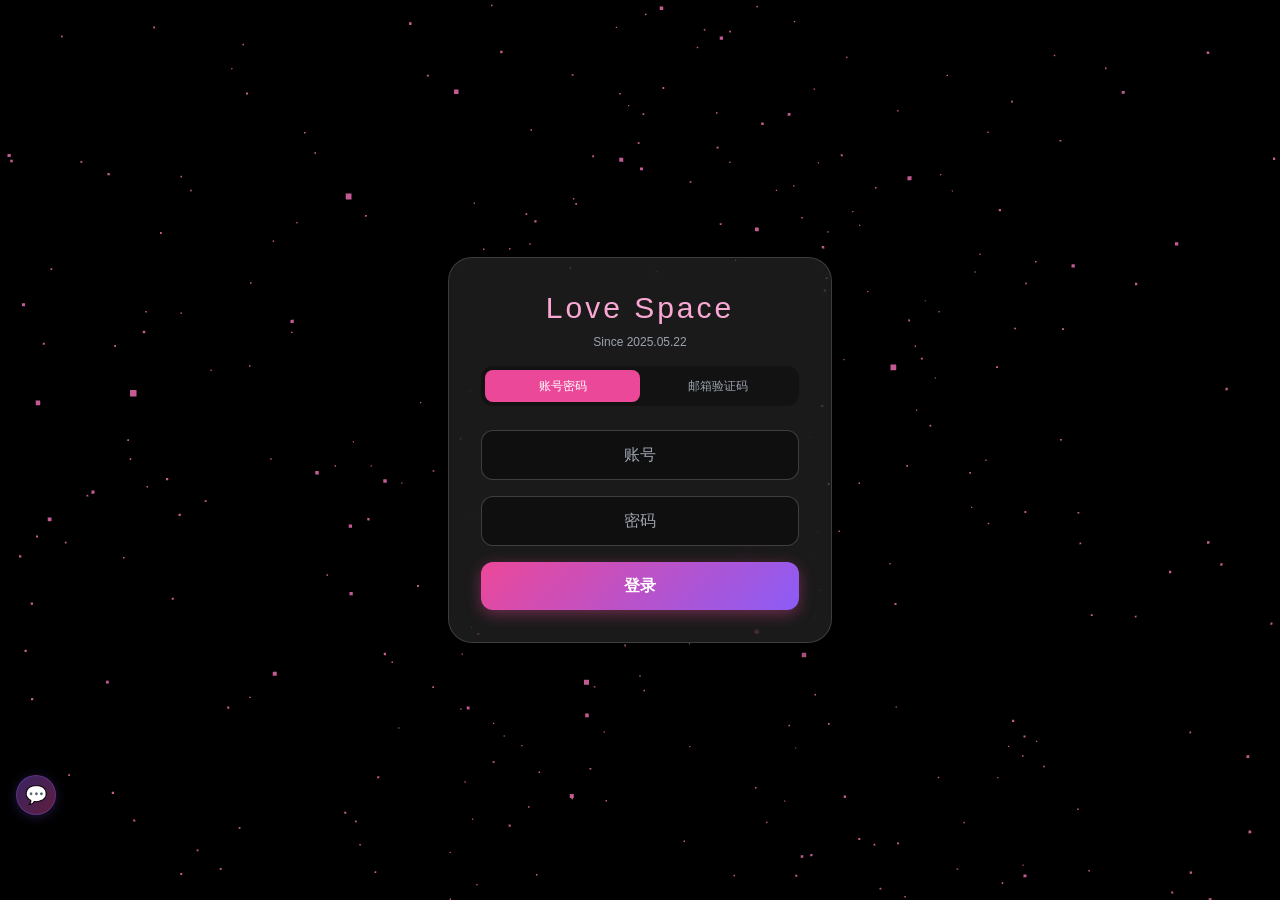
==== commit d3c7d687: "feat:更新布局排版，相册可共建" ====
--- a/index.html
+++ b/index.html
@@ -903,6 +903,10 @@
 
     <!-- Main Page -->
     <div id="page-main" class="relative z-10 h-screen w-full flex flex-col hidden fade-in">
+        <button onclick="window.app.logout()" title="退出登录"
+            class="absolute right-4 top-[calc(env(safe-area-inset-top,0px)+18px)] z-30 w-10 h-10 rounded-full glass flex items-center justify-center text-gray-400 hover:text-red-300 hover:bg-red-500/10 transition text-sm">
+            ⏻
+        </button>
 
         <!-- Header -->
         <div class="z-20 flex-none" style="padding-top: env(safe-area-inset-top, 0px);">
@@ -941,19 +945,32 @@
                         <span class="text-xs text-white/60 self-end mb-0.5">啦</span>
                     </div>
                 </div>
-                <!-- Row 2: Tabs + Logout -->
-                <div class="flex items-center gap-2">
-                    <div class="flex bg-black/30 p-1 rounded-xl justify-center flex-1">
+                <!-- Row 2: Tabs -->
+                <div class="flex items-start gap-2">
+                    <div class="flex-1 space-y-2">
+                        <div class="grid grid-cols-3 gap-1 bg-black/30 p-1 rounded-xl">
                         <button onclick="window.app.switchTab('timeline')" id="tab-btn-timeline"
                             class="flex-1 py-1.5 rounded-lg text-xs bg-pink-500 text-white shadow transition-all text-center">时光</button>
                         <button onclick="window.app.switchTab('calendar-grid')" id="tab-btn-calendar-grid"
                             class="flex-1 py-1.5 rounded-lg text-xs text-gray-400 transition-all text-center">月历</button>
                         <button onclick="window.app.switchTab('store')" id="tab-btn-store"
                             class="flex-1 py-1.5 rounded-lg text-xs text-gray-400 transition-all text-center">商店</button>
+                        </div>
+
+                        <div id="tab-grid-extra" class="hidden grid grid-cols-4 gap-1 bg-black/20 p-1 rounded-xl fade-in">
+                        <button onclick="window.app.openAlbum()" id="tab-btn-album"
+                            class="flex-1 py-1.5 rounded-lg text-xs text-gray-400 transition-all text-center">回忆</button>
+                        <button onclick="window.app.openWheel()" id="tab-btn-wheel"
+                            class="flex-1 py-1.5 rounded-lg text-xs text-gray-400 transition-all text-center">转盘</button>
+                        <button onclick="window.app.openMenu()" id="tab-btn-menu"
+                            class="flex-1 py-1.5 rounded-lg text-xs text-gray-400 transition-all text-center">菜单</button>
+                        <button onclick="window.app.openXiaobenben()" id="tab-btn-xiaobenben"
+                            class="flex-1 py-1.5 rounded-lg text-xs text-gray-400 transition-all text-center">小笨笨</button>
+                        </div>
                     </div>
-                    <button onclick="window.app.logout()" title="退出登录"
-                        class="w-8 h-8 rounded-lg bg-white/5 flex items-center justify-center text-gray-500 hover:text-red-400 hover:bg-red-500/10 transition flex-none text-sm">
-                        ⏻
+                    <button onclick="window.app.toggleTabMenu()" id="tab-menu-toggle" aria-expanded="false"
+                        class="w-10 h-10 rounded-xl bg-white/5 flex items-center justify-center text-gray-300 hover:text-white hover:bg-white/10 transition flex-none text-base">
+                        ▾
                     </button>
                 </div>
             </div>
@@ -1026,18 +1043,7 @@
                     </div>
                 </div>
 
-                <div class="grid grid-cols-2 gap-3 mb-4">
-                    <button onclick="window.app.openWheel()"
-                        class="glass py-3 rounded-xl text-left px-4 border border-cyan-400/20 hover:bg-cyan-400/10 transition group">
-                        <div class="flex items-center justify-between">
-                            <div>
-                                <div class="text-cyan-300 text-sm font-bold">幸运转盘</div>
-                                <div class="text-[11px] text-gray-400 mt-1">点一下，随机停在 12 色扇区</div>
-                            </div>
-                            <div class="text-2xl transition-transform duration-300 group-hover:rotate-180">🎡</div>
-                        </div>
-                    </button>
-
+                <div class="grid grid-cols-1 gap-3 mb-4">
                     <button onclick="window.app.openAddItemModal()"
                         class="glass py-3 rounded-xl text-left px-4 border border-dashed border-pink-500/30 hover:bg-pink-500/10 transition group">
                         <div class="flex items-center justify-between">
@@ -1201,7 +1207,7 @@
 
     <!-- 引入主程序 (Module) -->
     <script type="module" src="./apps/home/js/main.js"></script>
-    <script src="./apps/home/js/birthday.js"></script>
+    <!-- <script type="module" src="./apps/home/js/birthday.js"></script> -->
 </body>
 
 </html>
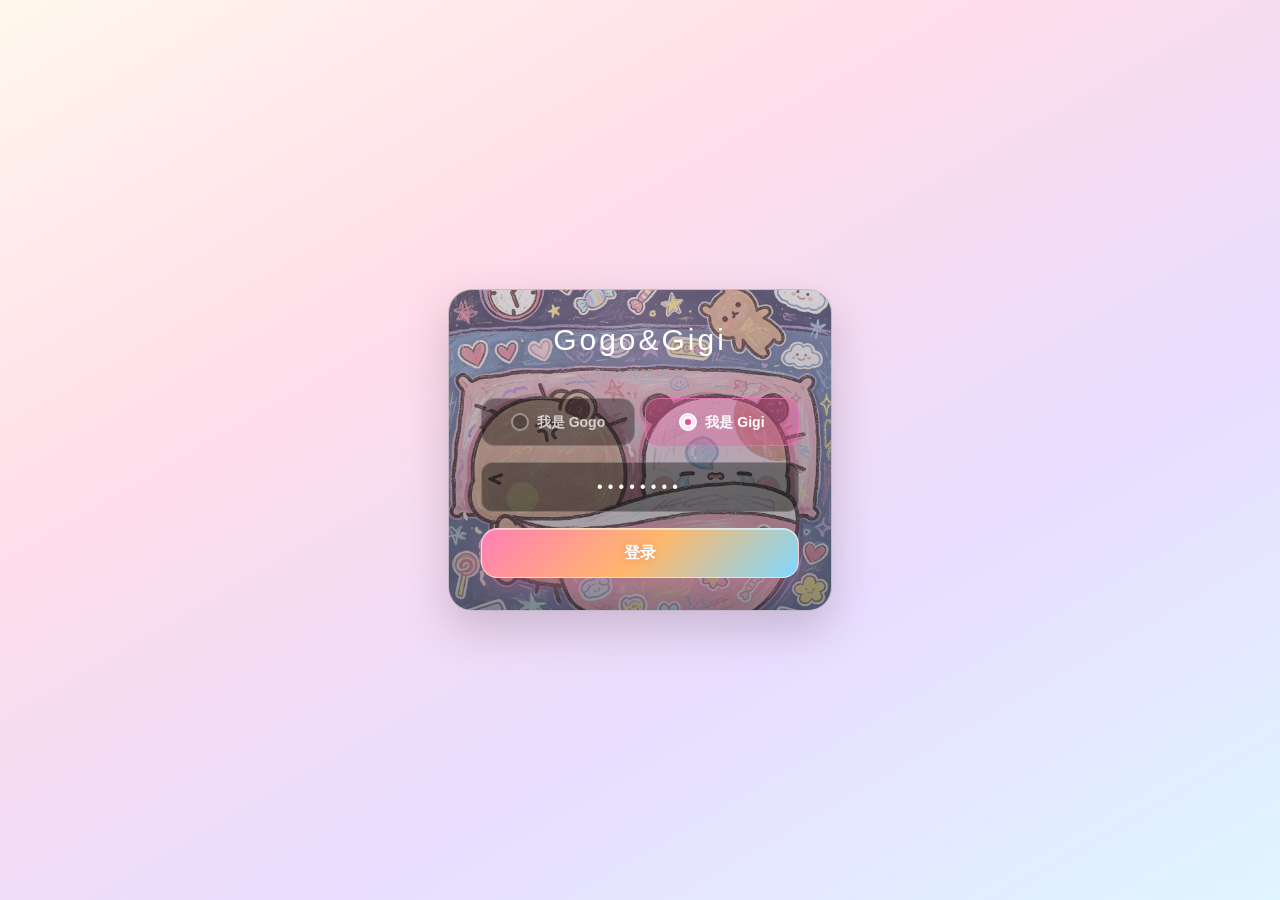
==== commit 9be348d5: "大版本提交，周年纪念日" ====
--- a/index.html
+++ b/index.html
@@ -1,923 +1,83 @@
-<!DOCTYPE html>
+﻿<!DOCTYPE html>
 <html lang="zh-CN">
 
 <head>
     <meta charset="UTF-8">
-    <meta name="viewport" content="width=device-width, initial-scale=1.0, maximum-scale=1.0, user-scalable=no">
-    <title>Our Love Space</title>
-
-    <!-- 
-    📝 SQL 迁移文件已统一管理在 /sql/ 目录下:
-       001_init_tables.sql   - 核心表结构
-       002_user_credentials.sql - 密码登录 + 日程
-       003_fix_batch.sql     - 本次批量修复
-    -->
+    <meta name="viewport"
+        content="width=device-width, initial-scale=1.0, maximum-scale=1.0, user-scalable=no, viewport-fit=cover">
+    <title>Gigo</title>
+    <meta name="theme-color" content="#f6edf3">
+    <link rel="icon" type="image/png" sizes="32x32" href="./apps/home/assets/icons/favicon-32.png">
+    <link rel="icon" type="image/png" sizes="192x192" href="./apps/home/assets/icons/icon-192.png">
+    <link rel="apple-touch-icon" sizes="180x180" href="./apps/home/assets/icons/apple-touch-icon.png">
+    <link rel="manifest" href="./site.webmanifest">
+
 
     <script src="./apps/home/js/tailwind.js"></script>
-    <script defer src="./apps/home/js/three.min.js"></script>
-    <script defer src="./apps/home/js/supabase-js@2.js"></script>
-
-    <style>
-        /* 全局样式覆盖 - 使用本地字体 */
-        body {
-            font-family: -apple-system, BlinkMacSystemFont, 'PingFang SC', 'Hiragino Sans GB', 'Microsoft YaHei', 'Helvetica Neue', sans-serif;
-            overflow: hidden;
-            background: #000;
-            color: white;
-        }
-
-        /* Birthday Styles - 手写体使用 Dancing Script，更流畅圆润 */
-        .font-handwriting {
-            font-weight: 600;
-            letter-spacing: 0.05em;
-            font-size: 1.1em;
-            line-height: 1.6;
-        }
-
-        .fade-out-up {
-            animation: fadeOutUp 0.8s forwards;
-        }
-
-        @keyframes fadeOutUp {
-            to {
-                opacity: 0;
-                transform: translateY(-50px);
-            }
-        }
-
-        /* =========================================
-           🎁 Super Soft Clay Gift Box (棉花糖版)
-           ========================================= */
-
-        /* 容器：添加漂浮动画 */
-        .gift-box-container {
-            width: 200px;
-            height: 200px;
-            position: relative;
-            cursor: pointer;
-            margin: 0 auto;
-            /* 默认漂浮动画 */
-            animation: float-soft 3s ease-in-out infinite;
-            transform-style: preserve-3d;
-            transition: transform 0.5s cubic-bezier(0.34, 1.56, 0.64, 1);
-        }
-
-        /* 悬停时稍微放大并兴奋颤抖 */
-        .gift-box-container:hover {
-            transform: scale(1.05) rotate(2deg);
-        }
-
-        @keyframes float-soft {
-
-            0%,
-            100% {
-                transform: translateY(0);
-            }
-
-            50% {
-                transform: translateY(-10px);
-            }
-        }
-
-        /* --- 1. 盒子主体 --- */
-        .gift-body {
-            width: 100%;
-            height: 85%;
-            background-color: #fbcfe8;
-            /* 柔和粉 */
-            position: absolute;
-            bottom: 0;
-            left: 0;
-            border-radius: 20px;
-            /* 圆润边角 */
-            /* 核心：粘土质感的内阴影 */
-            box-shadow:
-                inset 8px 8px 16px rgba(255, 255, 255, 0.6),
-                /* 左上高光 */
-                inset -6px -6px 12px rgba(236, 72, 153, 0.2),
-                /* 右下阴影 */
-                0 20px 30px rgba(236, 72, 153, 0.3);
-            /* 外部投影 */
-            z-index: 10;
-            overflow: hidden;
-            /* 裁剪溢出的丝带 */
-        }
-
-        /* 盒子上的丝带 (身体部分) */
-        .ribbon-vertical {
-            position: absolute;
-            width: 36px;
-            height: 100%;
-            left: 50%;
-            transform: translateX(-50%);
-            background-color: #fef3c7;
-            /* 奶黄 */
-            box-shadow:
-                inset 2px 0 4px rgba(255, 255, 255, 0.8),
-                inset -2px 0 4px rgba(217, 119, 6, 0.1);
-        }
-
-        .ribbon-horizontal {
-            position: absolute;
-            height: 36px;
-            width: 100%;
-            top: 50%;
-            transform: translateY(-20%);
-            background-color: #fef3c7;
-            box-shadow:
-                inset 0 2px 4px rgba(255, 255, 255, 0.8),
-                inset 0 -2px 4px rgba(217, 119, 6, 0.1);
-        }
-
-        /* --- 2. 盖子 --- */
-        .gift-lid {
-            width: 110%;
-            /* 盖子比盒子大一圈 */
-            height: 25%;
-            background-color: #fbcfe8;
-            position: absolute;
-            top: 10%;
-            /* 稍微覆盖住盒子 */
-            left: -5%;
-            border-radius: 16px;
-            z-index: 20;
-            box-shadow:
-                inset 4px 4px 10px rgba(255, 255, 255, 0.6),
-                inset -4px -4px 10px rgba(236, 72, 153, 0.15),
-                0 6px 8px rgba(190, 24, 93, 0.15);
-            /* 盖子对盒子的投影 */
-            transition: all 0.6s cubic-bezier(0.68, -0.55, 0.27, 1.55);
-        }
-
-        /* 盖子上的丝带 */
-        .ribbon-vertical-lid {
-            position: absolute;
-            width: 36px;
-            height: 100%;
-            left: 50%;
-            transform: translateX(-50%);
-            background-color: #fef3c7;
-            box-shadow: inset 2px 0 4px rgba(255, 255, 255, 0.8);
-        }
-
-        /* --- 3. 灵魂蝴蝶结 (重写结构) --- */
-        .gift-bow {
-            position: absolute;
-            width: 100px;
-            height: 60px;
-            top: -5%;
-            /* 定位在盖子上方 */
-            left: 50%;
-            transform: translateX(-50%);
-            z-index: 30;
-            transition: all 0.5s ease;
-        }
-
-        /* 蝴蝶结的两只耳朵 - 这里的形状决定了是否像姨妈巾 */
-        .bow-loop {
-            position: absolute;
-            width: 50px;
-            height: 50px;
-            background-color: #fde047;
-            /* 亮黄 */
-            border-radius: 50% 50% 0 50%;
-            /* 水滴形状，关键！ */
-            top: 0;
-            /* 粘土质感 */
-            box-shadow:
-                inset 4px 4px 8px rgba(255, 255, 255, 0.8),
-                inset -2px -2px 6px rgba(217, 119, 6, 0.15),
-                0 4px 6px rgba(0, 0, 0, 0.05);
-        }
-
-        .bow-left {
-            left: 0;
-            transform: rotate(30deg);
-            /* 旋转角度 */
-            transform-origin: bottom right;
-        }
-
-        .bow-right {
-            right: 0;
-            transform: rotate(-30deg) scaleX(-1);
-            /* 镜像翻转 */
-            transform-origin: bottom left;
-        }
-
-        /* 中间的圆结 */
-        .bow-center {
-            position: absolute;
-            width: 24px;
-            height: 24px;
-            background-color: #fcd34d;
-            border-radius: 50%;
-            top: 28px;
-            left: 50%;
-            transform: translate(-50%, -50%);
-            box-shadow:
-                inset 3px 3px 6px rgba(255, 255, 255, 0.9),
-                inset -2px -2px 4px rgba(217, 119, 6, 0.2);
-            z-index: 2;
-        }
-
-        /* 下垂的飘带 */
-        .bow-ribbon-tail {
-            position: absolute;
-            width: 20px;
-            height: 45px;
-            background-color: #fde047;
-            top: 35px;
-            z-index: 0;
-            border-radius: 0 0 10px 10px;
-            box-shadow: inset 2px 2px 4px rgba(255, 255, 255, 0.5);
-        }
-
-        .bow-tail-left {
-            left: 20px;
-            transform: rotate(15deg);
-        }
-
-        .bow-tail-right {
-            right: 20px;
-            transform: rotate(-15deg);
-        }
-
-        /* --- 4. 打开动画状态 --- */
-        /* 当 JS 添加 .gift-open 类时触发 */
-        .gift-box-container.gift-open .gift-lid {
-            transform: translateY(-120px) rotate(-10deg) scale(0.9);
-            opacity: 0;
-        }
-
-        .gift-box-container.gift-open .gift-bow {
-            transform: translate(-50%, -150px) rotate(45deg) scale(1.2);
-            opacity: 0;
-        }
-
-        .gift-box-container.gift-open .gift-body {
-            transform: scale(0.95);
-            filter: brightness(1.05);
-            transition: transform 0.3s;
-        }
-
-        /* Cake Styles (Enhanced) */
-        /* =========================================
-           🎂 Claymorphism Cake (粘土风格蛋糕)
-           ========================================= */
-        .cake-container {
-            position: relative;
-            width: 220px;
-            height: 160px;
-            margin-top: 40px;
-            animation: float-soft 3s ease-in-out infinite;
-        }
-
-        /* 蛋糕主体 - 粘土风格 */
-        .cake-body {
-            position: absolute;
-            bottom: 0;
-            left: 0;
-            width: 100%;
-            height: 100px;
-            background-color: #fbcfe8;
-            /* Baby Pink */
-            border-radius: 20px;
-            /* 圆润边角 */
-            /* 粘土质感的内阴影 */
-            box-shadow:
-                inset 8px 8px 16px rgba(255, 255, 255, 0.6),
-                /* 左上高光 */
-                inset -6px -6px 12px rgba(236, 72, 153, 0.2),
-                /* 右下阴影 */
-                0 15px 25px rgba(236, 72, 153, 0.25);
-            /* 外部投影 */
-            z-index: 10;
-        }
-
-        /* 蛋糕顶层 - 粘土风格 */
-        .cake-top {
-            position: absolute;
-            top: 40px;
-            left: -5%;
-            width: 110%;
-            height: 25px;
-            background-color: #fce7f3;
-            /* 更浅的粉色 */
-            border-radius: 16px;
-            z-index: 12;
-            /* 粘土质感 */
-            box-shadow:
-                inset 4px 4px 10px rgba(255, 255, 255, 0.7),
-                inset -4px -4px 10px rgba(236, 72, 153, 0.15),
-                0 4px 8px rgba(190, 24, 93, 0.1);
-        }
-
-        /* 蛋糕分层线 */
-        .cake-layer-line {
-            position: absolute;
-            top: 70px;
-            left: 0;
-            width: 100%;
-            height: 3px;
-            background: rgba(255, 255, 255, 0.4);
-            z-index: 11;
-            border-radius: 2px;
-        }
-
-        /* 水果装饰 - 粘土风格 */
-        .fruit {
-            position: absolute;
-            z-index: 15;
-        }
-
-        .strawberry {
-            width: 28px;
-            height: 32px;
-            background-color: #fb7185;
-            /* 柔和的红色 */
-            border-radius: 50% 50% 12% 12%;
-            top: 20px;
-            /* 粘土质感 */
-            box-shadow:
-                inset 3px 3px 6px rgba(255, 255, 255, 0.6),
-                inset -2px -2px 4px rgba(185, 28, 28, 0.2),
-                0 2px 6px rgba(251, 113, 133, 0.3);
-        }
-
-        .strawberry::after {
-            /* 叶子 */
-            content: '';
-            position: absolute;
-            top: -3px;
-            left: 6px;
-            width: 18px;
-            height: 10px;
-            background-color: #86efac;
-            /* 柔和的绿色 */
-            border-radius: 50%;
-            box-shadow:
-                inset 2px 2px 4px rgba(255, 255, 255, 0.5),
-                inset -1px -1px 2px rgba(22, 163, 74, 0.15);
-        }
-
-        .blueberry {
-            width: 18px;
-            height: 18px;
-            background-color: #93c5fd;
-            /* 柔和的蓝色 */
-            border-radius: 50%;
-            top: 35px;
-            /* 粘土质感 */
-            box-shadow:
-                inset 3px 3px 6px rgba(255, 255, 255, 0.6),
-                inset -2px -2px 4px rgba(30, 64, 175, 0.2),
-                0 2px 5px rgba(147, 197, 253, 0.3);
-        }
-
-        /* 蜡烛 - 粘土风格 */
-        .candle-fancy {
-            width: 14px;
-            height: 65px;
-            background-color: #fef3c7;
-            /* 奶油白 */
-            position: absolute;
-            bottom: 100px;
-            left: 50%;
-            transform: translateX(-50%);
-            border-radius: 8px;
-            z-index: 20;
-            /* 粘土质感 */
-            box-shadow:
-                inset 3px 3px 6px rgba(255, 255, 255, 0.7),
-                inset -2px -2px 4px rgba(217, 119, 6, 0.15),
-                0 3px 8px rgba(254, 243, 199, 0.3);
-        }
-
-        /* 蜡烛条纹装饰 */
-        .candle-fancy::before {
-            content: '';
-            position: absolute;
-            top: 0;
-            left: 0;
-            right: 0;
-            bottom: 0;
-            background: repeating-linear-gradient(0deg,
-                    transparent 0px,
-                    transparent 8px,
-                    rgba(251, 191, 36, 0.3) 8px,
-                    rgba(251, 191, 36, 0.3) 12px);
-            border-radius: 8px;
-        }
-
-        /* 火焰 - 保持动态效果 */
-        .flame-fancy {
-            width: 18px;
-            height: 32px;
-            background: radial-gradient(ellipse at bottom,
-                    #fef08a 0%,
-                    #fbbf24 50%,
-                    #f97316 80%,
-                    transparent 100%);
-            border-radius: 50% 50% 20% 20%;
-            position: absolute;
-            top: -32px;
-            left: 50%;
-            transform: translateX(-50%);
-            animation: flame-flicker 1.5s infinite alternate;
-            filter: drop-shadow(0 0 8px rgba(251, 191, 36, 0.6));
-        }
-
-        @keyframes flame-flicker {
-            0% {
-                transform: translateX(-50%) scale(1) rotate(-2deg);
-                opacity: 0.9;
-            }
-
-            100% {
-                transform: translateX(-50%) scale(1.1) rotate(2deg);
-                opacity: 1;
-                filter: drop-shadow(0 0 12px rgba(251, 191, 36, 0.8));
-            }
-        }
-
-        /* 盘子 - 粘土风格 */
-        .cake-container::after {
-            content: '';
-            position: absolute;
-            bottom: -8px;
-            left: -20px;
-            right: -20px;
-            height: 8px;
-            background-color: #fef3c7;
-            /* 奶油白 */
-            border-radius: 50%;
-            box-shadow:
-                inset 2px 2px 4px rgba(255, 255, 255, 0.6),
-                inset -2px -2px 4px rgba(217, 119, 6, 0.1),
-                0 2px 6px rgba(254, 243, 199, 0.2);
-            z-index: 5;
-        }
-
-        /* 吹蜡烛按钮 - 粘土风格 */
-        #blow-candle-btn {
-            cursor: pointer;
-        }
-
-        #blow-candle-btn:hover {
-            transform: scale(1.08) translateY(-2px);
-            box-shadow:
-                inset 4px 4px 10px rgba(255, 255, 255, 0.7),
-                inset -4px -4px 10px rgba(236, 72, 153, 0.25),
-                0 8px 16px rgba(251, 207, 232, 0.5);
-        }
-
-        #blow-candle-btn:active {
-            transform: scale(0.95) translateY(0);
-            transition: transform 0.1s cubic-bezier(0.34, 1.56, 0.64, 1);
-            box-shadow:
-                inset 4px 4px 10px rgba(255, 255, 255, 0.5),
-                inset -4px -4px 10px rgba(236, 72, 153, 0.3),
-                0 2px 6px rgba(251, 207, 232, 0.3);
-        }
-
-        /* 毛玻璃组件 */
-        .glass {
-            background: rgba(255, 255, 255, 0.1);
-            backdrop-filter: blur(16px);
-            -webkit-backdrop-filter: blur(16px);
-            border: 1px solid rgba(255, 255, 255, 0.15);
-            box-shadow: 0 8px 32px 0 rgba(0, 0, 0, 0.37);
-        }
-
-        /* 输入框样式 */
-        .input-field {
-            background: rgba(0, 0, 0, 0.4);
-            border: 1px solid rgba(255, 255, 255, 0.2);
-            color: white;
-            border-radius: 12px;
-            padding: 12px;
-            width: 100%;
-            outline: none;
-            text-align: center;
-            transition: all 0.3s ease;
-        }
-
-        .input-field:focus {
-            border-color: #f472b6;
-            background: rgba(0, 0, 0, 0.6);
-            box-shadow: 0 0 15px rgba(244, 114, 182, 0.3);
-        }
-
-        /* 按钮样式 */
-        .btn-primary {
-            background: linear-gradient(135deg, #ec4899, #8b5cf6);
-            color: white;
-            font-weight: bold;
-            padding: 12px;
-            border-radius: 12px;
-            width: 100%;
-            box-shadow: 0 4px 15px rgba(236, 72, 153, 0.4);
-            transition: transform 0.1s;
-        }
-
-        .btn-primary:active {
-            transform: scale(0.96);
-        }
-
-        /* 实用工具类 */
-        .hidden {
-            display: none !important;
-        }
-
-        .fade-in {
-            animation: fadeIn 0.6s cubic-bezier(0.22, 1, 0.36, 1);
-        }
-
-        @keyframes fadeIn {
-            from {
-                opacity: 0;
-                transform: translateY(20px);
-            }
-
-            to {
-                opacity: 1;
-                transform: translateY(0);
-            }
-        }
-
-        /* 滚动条隐藏 */
-        ::-webkit-scrollbar {
-            width: 0px;
-            background: transparent;
-        }
-
-        /* 震动动画 */
-        @keyframes shake {
-
-            0%,
-            100% {
-                transform: translateX(0);
-            }
-
-            25% {
-                transform: translateX(-5px);
-            }
-
-            75% {
-                transform: translateX(5px);
-            }
-        }
-
-        .animate-shake {
-            animation: shake 0.3s ease-in-out;
-        }
-
-        /* 翻牌时钟样式 */
-        .flip-clock-container {
-            perspective: 1000px;
-        }
-
-        .flip-card {
-            position: relative;
-            display: inline-block;
-            width: 24px;
-            height: 36px;
-            background: #333;
-            border-radius: 4px;
-            color: #f472b6;
-            font-weight: bold;
-            text-align: center;
-            line-height: 36px;
-            font-size: 20px;
-            overflow: hidden;
-            box-shadow: 0 2px 5px rgba(0, 0, 0, 0.5);
-        }
-
-        .flip-card::after {
-            content: "";
-            position: absolute;
-            top: 50%;
-            left: 0;
-            right: 0;
-            height: 1px;
-            background: rgba(0, 0, 0, 0.3);
-            z-index: 10;
-        }
-
-        .flip-unit {
-            display: flex;
-            flex-direction: column;
-            align-items: center;
-            margin: 0 2px;
-        }
-
-        .flip-label {
-            font-size: 10px;
-            color: #888;
-            margin-top: 2px;
-        }
-
-        /* 商店动态图标动画 */
-        @keyframes icon-heart-beat {
-
-            0%,
-            100% {
-                transform: scale(1);
-            }
-
-            50% {
-                transform: scale(1.3);
-            }
-        }
-
-        @keyframes icon-massage {
-
-            0%,
-            100% {
-                transform: rotate(-10deg);
-            }
-
-            50% {
-                transform: rotate(10deg);
-            }
-        }
-
-        @keyframes icon-drink {
-
-            0%,
-            100% {
-                transform: translateY(0);
-            }
-
-            50% {
-                transform: translateY(-10px);
-            }
-        }
-
-        @keyframes icon-ticket {
-
-            0%,
-            100% {
-                transform: rotate(0deg);
-            }
-
-            25% {
-                transform: rotate(-15deg);
-            }
-
-            75% {
-                transform: rotate(15deg);
-            }
-        }
-
-        @keyframes icon-crown {
-
-            0%,
-            100% {
-                filter: drop-shadow(0 0 2px gold);
-            }
-
-            50% {
-                filter: drop-shadow(0 0 15px gold);
-                transform: scale(1.1);
-            }
-        }
-
-        .anim-heart-beat {
-            animation: icon-heart-beat 1.5s infinite ease-in-out;
-        }
-
-        .anim-massage {
-            animation: icon-massage 2s infinite ease-in-out;
-        }
-
-        .anim-drink {
-            animation: icon-drink 2s infinite ease-in-out;
-        }
-
-        .anim-ticket {
-            animation: icon-ticket 2s infinite ease-in-out;
-        }
-
-        .anim-crown {
-            animation: icon-crown 2s infinite ease-in-out;
-        }
-
-        @keyframes smoke-rise {
-            0% { opacity: 0.6; transform: translateX(-50%) translateY(0); }
-            100% { opacity: 0; transform: translateX(-50%) translateY(-30px) scale(2); }
-        }
-
-        /* 选中态边框 */
-        .icon-selected {
-            border-color: #f472b6 !important;
-            background: rgba(244, 114, 182, 0.25) !important;
-            transform: scale(1.15);
-            box-shadow: 0 0 12px rgba(244, 114, 182, 0.4);
-        }
-    </style>
+
+    <script>document.documentElement.classList.add('love-loading-pending');</script>
+    <link rel="stylesheet" href="./apps/load/loading.css?v=load-4">
+    <link rel="stylesheet" href="./apps/home/style.css?v=home-bg-restore-1">
+    <script type="module" src="./apps/load/boot.js?v=load-4"></script>
 </head>
 
 <body>
 
     <!-- AI 聊天机器人入口按钮 -->
-    <a href="./apps/chat/" class="ai-chat-btn" title="和 Gogo 的小分身聊天" id="ai-chat-entry">
-        💬
+    <a href="./apps/chat/" class="ai-chat-btn hidden" title="和 Gogo 的小分身聊天" id="ai-chat-entry">
+        <img src="./apps/home/assets/background/bubu1.jpg" alt="Gogo">
     </a>
-    <style>
-        .ai-chat-btn {
-            position: fixed;
-            bottom: 85px;
-            left: 16px;
-            width: 40px;
-            height: 40px;
-            background: linear-gradient(135deg, rgba(139, 92, 246, 0.4), rgba(236, 72, 153, 0.4));
-            backdrop-filter: blur(10px);
-            border: 1px solid rgba(139, 92, 246, 0.3);
-            border-radius: 50%;
-            display: flex;
-            align-items: center;
-            justify-content: center;
-            font-size: 18px;
-            text-decoration: none;
-            z-index: 9999;
-            transition: all 0.3s ease;
-            box-shadow: 0 2px 12px rgba(139, 92, 246, 0.25);
-        }
-
-        .ai-chat-btn:active {
-            transform: scale(0.9);
-        }
-    </style>
-
-    <!-- BIRTHDAY OVERLAY (默认隐藏，由对话关键词触发) -->
-    <div id="birthday-app" class="absolute inset-0 z-[100] bg-black overflow-hidden flex flex-col hidden">
-
-        <!-- Fireworks/Background Layer -->
-        <canvas id="fireworks-canvas" class="absolute inset-0 pointer-events-none z-10"></canvas>
-
-        <!-- 1. Gift Section -->
-        <div id="bday-gift-section" class="flex-1 flex flex-col items-center justify-center relative z-20"
-            style="background: #fff1f2;">
-            <h1 class="text-3xl mb-12"
-                style="color: #be185d; font-family: inherit; font-weight: 700; text-shadow: 0 2px 8px rgba(190, 24, 93, 0.2);">
-                送给亲爱的Gigi 💝</h1>
-
-            <div id="gift-box-container" class="gift-box-container" onclick="window.birthdayApp.openGift()">
-
-                <div class="gift-body">
-                    <div class="ribbon-vertical"></div>
-                    <div class="ribbon-horizontal"></div>
-                </div>
-
-                <div class="gift-lid">
-                    <div class="ribbon-vertical-lid"></div>
-                </div>
-
-                <div class="gift-bow">
-                    <div class="bow-loop bow-left"></div>
-                    <div class="bow-loop bow-right"></div>
-                    <div class="bow-center"></div>
-                    <div class="bow-ribbon-tail bow-tail-left"></div>
-                    <div class="bow-ribbon-tail bow-tail-right"></div>
-                </div>
-
-            </div>
-
-            <p class="mt-12 text-sm animate-pulse"
-                style="color: #7c2d12; font-family: inherit; font-weight: 600; font-size: 1.1em;">
-                点击打开惊喜</p>
-        </div>
-
-        <!-- 2. Cake Section (Initially Hidden) -->
-        <div id="bday-cake-section" class="flex-1 flex flex-col items-center justify-center relative z-20 hidden"
-            style="background: #fff1f2;">
-            <div class="cake-container">
-                <!-- Toppings -->
-                <div class="fruit strawberry" style="left: 30px; transform: rotate(-15deg);"></div>
-                <div class="fruit strawberry" style="right: 30px; transform: rotate(15deg);"></div>
-                <div class="fruit blueberry" style="left: 70px;"></div>
-                <div class="fruit blueberry" style="right: 70px;"></div>
-                <div class="fruit strawberry" style="left: 50%; transform: translateX(-50%) translateY(-10px);"></div>
-
-                <!-- Candle -->
-                <div class="candle-fancy">
-                    <div class="flame-fancy"></div>
-                    <div id="candle-smoke" class="hidden" style="position:absolute;top:-30px;left:50%;transform:translateX(-50%);width:6px;height:20px;background:linear-gradient(to top, rgba(180,180,180,0.6), transparent);border-radius:50%;filter:blur(3px);animation:smoke-rise 1.5s ease-out;"></div>
-                </div>
-
-                <!-- Cake Body -->
-                <div class="cake-top"></div>
-                <div class="cake-body"></div>
-                <div class="cake-layer-line"></div>
-            </div>
-
-            <h2 id="cake-msg" class="text-3xl mt-12"
-                style="color: #be185d; font-family: inherit; font-weight: 700; text-shadow: 0 2px 8px rgba(190, 24, 93, 0.2);">
-                宝宝请许愿✨</h2>
-
-            <button id="blow-candle-btn" class="mt-8 px-10 py-4 rounded-full font-bold transition-all duration-300"
-                style="background-color: #fbcfe8; color: #7c2d12; font-family: inherit; font-size: 1.2em; font-weight: 600; box-shadow: inset 4px 4px 10px rgba(255, 255, 255, 0.6), inset -4px -4px 10px rgba(236, 72, 153, 0.2), 0 6px 12px rgba(251, 207, 232, 0.4);">
-                🌬️ 吹蜡烛
-            </button>
-        </div>
-
-        <!-- 3. Photo Gallery (Initially Hidden) -->
-        <div id="bday-gallery-section" class="flex-1 relative z-30 hidden overflow-y-auto w-full h-full">
-            <div class="p-6 pb-32">
-                <h2 class="text-3xl text-center mb-8 text-pink-300 mt-10">Happy Birthday!</h2>
-
-                <!-- Single Column Layout -->
-                <div id="photo-wall" class="flex flex-col items-center gap-8 pb-32">
-                    <!-- Photos injected by JS -->
-                </div>
-
-                <div class="text-center mt-12 text-gray-500 text-xs pb-10">
-                    <p>To be Continue ❤️ </p>
-                    <button
-                        onclick="
-                            document.getElementById('birthday-app').classList.add('hidden');
-                            if (window.app && typeof window.app.showPage === 'function') {
-                                window.app.showPage('main');
-                            } else {
-                                document.getElementById('page-auth').classList.add('hidden');
-                                document.getElementById('page-main').classList.remove('hidden');
-                            }
-                        "
-                        class="mt-8 text-gray-700 underline">进入 Love Space</button>
-                </div>
+    
+
+    <!-- Login Page -->
+    <div id="page-auth" class="relative z-10 flex flex-col items-center justify-center app-screen w-full px-6 hidden">
+        <div class="glass login-card p-8 rounded-3xl w-full max-w-sm fade-in relative">
+            <h1 class="text-3xl text-white mb-2 text-center tracking-widest drop-shadow-lg">Gogo&Gigi</h1>
+            <p class="text-xs text-gray-400 mb-4 text-center">Since 2025.05.22</p>
+
+            <div id="login-password-group" class="space-y-4">
+                <div class="login-identity-group" role="radiogroup" aria-label="选择登录身份">
+                    <label id="identity-gogo-option" class="identity-choice">
+                        <input type="radio" name="login-identity" value="lrx"
+                            onchange="window.app.selectLoginIdentity('gogo')">
+                        <span class="identity-dot"></span>
+                        <span>我是 Gogo</span>
+                    </label>
+                    <label id="identity-gigi-option" class="identity-choice active">
+                        <input type="radio" name="login-identity" value="zjt" checked
+                            onchange="window.app.selectLoginIdentity('gigi')">
+                        <span class="identity-dot"></span>
+                        <span>我是 Gigi</span>
+                    </label>
+                </div>
+                <input type="hidden" id="input-username" value="zjt">
+                <input type="password" id="input-password" value="20250522" placeholder="密码"
+                    class="input-field login-password-field" autocomplete="current-password">
+                <button onclick="window.app.loginWithPassword()" class="btn-primary">登录</button>
             </div>
         </div>
     </div>
 
-    <div id="canvas-container" class="absolute inset-0 z-0"></div>
-
-    <!-- Loading -->
-    <div id="loading-overlay"
-        class="absolute inset-0 z-50 bg-black flex items-center justify-center transition-opacity duration-500">
-        <div class="text-center">
-            <div class="text-4xl animate-bounce mb-4">🪐</div>
-            <p class="text-pink-300 text-sm tracking-widest">CONNECTING UNIVERSE...</p>
-        </div>
-    </div>
-
-    <!-- Login Page -->
-    <div id="page-auth" class="relative z-10 flex flex-col items-center justify-center h-screen w-full px-6 hidden">
-        <div class="glass p-8 rounded-3xl w-full max-w-sm fade-in relative">
-            <h1 class="text-3xl text-pink-300 mb-2 text-center tracking-widest">Love Space</h1>
-            <p class="text-xs text-gray-400 mb-4 text-center">Since 2025.05.22</p>
-
-            <div class="flex bg-black/30 p-1 rounded-xl mb-6">
-                <button id="login-mode-password" onclick="window.app.switchLoginMode('password')"
-                    class="flex-1 px-3 py-2 rounded-lg text-xs bg-pink-500 text-white transition-all">账号密码</button>
-                <button id="login-mode-email" onclick="window.app.switchLoginMode('email')"
-                    class="flex-1 px-3 py-2 rounded-lg text-xs text-gray-400 transition-all">邮箱验证码</button>
-            </div>
-
-            <div id="login-password-group" class="space-y-4">
-                <input type="text" id="input-username" placeholder="账号" class="input-field">
-                <input type="password" id="input-password" placeholder="密码" class="input-field">
-                <button onclick="window.app.loginWithPassword()" class="btn-primary">登录</button>
-            </div>
-
-            <div id="login-email-group" class="hidden">
-                <div id="step-email" class="space-y-4">
-                    <input type="email" id="input-email" placeholder="输入你的 QQ 邮箱" class="input-field">
-                    <button onclick="window.app.sendMagicCode(event)" class="btn-primary">获取通行证 (验证码)</button>
-                </div>
-
-                <div id="step-otp" class="space-y-4 hidden">
-                    <p class="text-xs text-center text-gray-300">验证码已发送，请查看邮件 💌</p>
-                    <input type="text" id="input-otp" placeholder="8位数字验证码" class="input-field tracking-[0.5em] text-xl">
-                    <button onclick="window.app.verifyCode()" class="btn-primary">解锁星球</button>
-                </div>
-
-                <div id="step-profile" class="space-y-4 hidden">
-                    <p class="text-sm text-center text-gray-300">初次见面，怎么称呼你？</p>
-                    <input type="text" id="input-nickname" placeholder="例如：Gigi / 臭居居" class="input-field">
-                    <button onclick="window.app.saveProfile()" class="btn-primary">亲一大口</button>
-                </div>
-            </div>
-        </div>
-    </div>
-
     <!-- Main Page -->
-    <div id="page-main" class="relative z-10 h-screen w-full flex flex-col hidden fade-in">
-        <button onclick="window.app.logout()" title="退出登录"
-            class="absolute right-4 top-[calc(env(safe-area-inset-top,0px)+18px)] z-30 w-10 h-10 rounded-full glass flex items-center justify-center text-gray-400 hover:text-red-300 hover:bg-red-500/10 transition text-sm">
-            ⏻
-        </button>
+    <div id="page-main" class="relative z-10 app-screen w-full flex flex-col hidden fade-in">
+
 
         <!-- Header -->
-        <div class="z-20 flex-none" style="padding-top: env(safe-area-inset-top, 0px);">
-            <div class="glass rounded-b-3xl shadow-lg px-4 pb-3 pt-3">
+        <div class="home-top-area z-20 flex-none">
+            <div class="home-top-panel">
                 <!-- Row 1: Anniversary -->
-                <div class="text-center mb-2.5">
-                    <div class="text-[11px] text-gray-400 tracking-wider mb-1">我们已经在一起</div>
-                    <div class="flex items-center justify-center gap-1.5">
-                        <span id="timer-days" class="text-3xl text-pink-400 font-bold leading-none">0</span>
-                        <span class="text-xs text-white/60 self-end mb-0.5">天</span>
-                        <div class="flex items-center flip-clock-container ml-1" id="flip-clock">
+                <div id="home-timer-row" class="home-timer-row">
+                    <div class="home-timer-copy">
+                        <span>我们已经在一起</span>
+                        <strong class="home-timer-days" onclick="window.app.openLetter()"
+                            onkeydown="if(event.key === 'Enter' || event.key === ' ') { event.preventDefault(); window.app.openLetter(); }"
+                            role="link" tabindex="0"
+                            aria-label="打开给 Gigi 的信" title="给 Gigi 的信">
+                            <span id="timer-days">0</span><small>天</small>
+                        </strong>
+                    </div>
+                    <div class="home-timer-clock">
+                        <div class="flex items-center flip-clock-container" id="flip-clock">
                             <div class="flip-unit">
                                 <div class="flex">
                                     <div class="flip-card" id="hour-tens">0</div>
@@ -925,7 +85,7 @@
                                 </div>
                                 <span class="flip-label">时</span>
                             </div>
-                            <span class="text-pink-400 font-bold mx-0.5 self-start mt-0.5 text-sm">:</span>
+                            <span class="home-time-separator">:</span>
                             <div class="flip-unit">
                                 <div class="flex">
                                     <div class="flip-card" id="min-tens">0</div>
@@ -933,7 +93,7 @@
                                 </div>
                                 <span class="flip-label">分</span>
                             </div>
-                            <span class="text-pink-400 font-bold mx-0.5 self-start mt-0.5 text-sm">:</span>
+                            <span class="home-time-separator">:</span>
                             <div class="flip-unit">
                                 <div class="flex">
                                     <div class="flip-card" id="sec-tens">0</div>
@@ -942,48 +102,49 @@
                                 <span class="flip-label">秒</span>
                             </div>
                         </div>
-                        <span class="text-xs text-white/60 self-end mb-0.5">啦</span>
+                        <span class="home-timer-suffix">啦</span>
                     </div>
                 </div>
                 <!-- Row 2: Tabs -->
-                <div class="flex items-start gap-2">
-                    <div class="flex-1 space-y-2">
-                        <div class="grid grid-cols-3 gap-1 bg-black/30 p-1 rounded-xl">
+                <div class="home-nav-row">
+                    <div class="flex-1">
+                        <div id="tab-grid-main" class="home-tabs hidden fade-in">
                         <button onclick="window.app.switchTab('timeline')" id="tab-btn-timeline"
-                            class="flex-1 py-1.5 rounded-lg text-xs bg-pink-500 text-white shadow transition-all text-center">时光</button>
-                        <button onclick="window.app.switchTab('calendar-grid')" id="tab-btn-calendar-grid"
-                            class="flex-1 py-1.5 rounded-lg text-xs text-gray-400 transition-all text-center">月历</button>
-                        <button onclick="window.app.switchTab('store')" id="tab-btn-store"
-                            class="flex-1 py-1.5 rounded-lg text-xs text-gray-400 transition-all text-center">商店</button>
+                            class="home-tab is-active">时光</button>
+                        <button onclick="window.app.openCalendar()" id="tab-btn-calendar-grid"
+                            class="home-tab">月历</button>
+                        <button onclick="window.app.openAlbum()" id="tab-btn-album"
+                            class="home-tab">回忆</button>
                         </div>
 
-                        <div id="tab-grid-extra" class="hidden grid grid-cols-4 gap-1 bg-black/20 p-1 rounded-xl fade-in">
-                        <button onclick="window.app.openAlbum()" id="tab-btn-album"
-                            class="flex-1 py-1.5 rounded-lg text-xs text-gray-400 transition-all text-center">回忆</button>
+                        <div id="tab-grid-extra" class="home-extra-menu hidden fade-in">
+                        <button onclick="window.app.openXiaobenben()" id="tab-btn-xiaobenben"
+                            class="home-extra-tab">小笨笨</button>
+                        <button onclick="window.app.openStore()" id="tab-btn-store"
+                            class="home-extra-tab">商店</button>
                         <button onclick="window.app.openWheel()" id="tab-btn-wheel"
-                            class="flex-1 py-1.5 rounded-lg text-xs text-gray-400 transition-all text-center">转盘</button>
+                            class="home-extra-tab">转盘</button>
                         <button onclick="window.app.openMenu()" id="tab-btn-menu"
-                            class="flex-1 py-1.5 rounded-lg text-xs text-gray-400 transition-all text-center">菜单</button>
-                        <button onclick="window.app.openXiaobenben()" id="tab-btn-xiaobenben"
-                            class="flex-1 py-1.5 rounded-lg text-xs text-gray-400 transition-all text-center">小笨笨</button>
+                            class="home-extra-tab">菜单</button>
+                        <button onclick="window.app.logout()" id="tab-btn-logout" class="home-extra-tab is-danger">&#36864;&#20986;</button>
                         </div>
                     </div>
                     <button onclick="window.app.toggleTabMenu()" id="tab-menu-toggle" aria-expanded="false"
-                        class="w-10 h-10 rounded-xl bg-white/5 flex items-center justify-center text-gray-300 hover:text-white hover:bg-white/10 transition flex-none text-base">
-                        ▾
+                        class="home-menu-toggle">
+                        ...
                     </button>
                 </div>
             </div>
         </div>
 
         <!-- 1. Timeline View (原列表视图) -->
-        <div id="view-timeline" class="flex-1 overflow-y-auto p-4 pb-32 space-y-4 scroll-smooth">
+        <div id="view-timeline" class="timeline-frame flex-1 overflow-y-auto p-4 pb-32 space-y-4 scroll-smooth">
             <!-- Check-in Card -->
             <div id="checkin-box"
                 class="hidden glass p-4 rounded-2xl flex justify-between items-center bg-gradient-to-r from-pink-500/20 to-purple-500/20 border-pink-400/30 transform hover:scale-[1.02] transition-transform">
                 <div>
                     <h3 class="text-lg text-pink-200">✨ 今日签到</h3>
-                    <p class="text-xs text-gray-400">点亮今天，积分+10</p>
+                    <p class="text-xs text-gray-400">点亮今天，熊熊币+10</p>
                 </div>
                 <button onclick="window.app.doCheckIn()"
                     class="bg-pink-500 text-white px-4 py-2 rounded-xl text-sm shadow hover:scale-105 transition">签到</button>
@@ -995,75 +156,8 @@
             </div>
         </div>
 
-        <!-- 2. Calendar Grid View (月历视图) -->
-        <div id="view-calendar-grid" class="flex-1 overflow-y-auto p-4 pb-32 hidden">
-            <div class="glass rounded-2xl p-4">
-                <div class="flex justify-between items-center mb-4">
-                    <button onclick="window.app.changeMonth(-1)" class="text-pink-300 hover:text-white">&lt;</button>
-                    <span id="calendar-month-title" class="font-bold text-lg">2025年2月</span>
-                    <button onclick="window.app.changeMonth(1)" class="text-pink-300 hover:text-white">&gt;</button>
-                </div>
-                <div class="grid grid-cols-7 gap-2 text-center text-xs text-gray-400 mb-2">
-                    <div>日</div>
-                    <div>一</div>
-                    <div>二</div>
-                    <div>三</div>
-                    <div>四</div>
-                    <div>五</div>
-                    <div>六</div>
-                </div>
-                <div id="calendar-grid" class="grid grid-cols-7 gap-2 text-center">
-                    <!-- Grid Items will be injected here -->
-                </div>
-            </div>
-        </div>
-
-        <!-- 3. Store View (商店视图) -->
-        <div id="view-store" class="flex-1 overflow-y-auto p-4 pb-24 space-y-6 hidden">
-            <!-- Inventory Section -->
-            <section>
-                <div class="flex justify-between items-center mb-3">
-                    <h3 class="text-gray-300 text-xs uppercase tracking-wider">🎒 我的背包</h3>
-                    <div id="user-points" class="text-yellow-400 font-bold text-sm">💰 0</div>
-                </div>
-                <div id="inventory-items" class="grid grid-cols-1 gap-2">
-                    <!-- Inventory items -->
-                </div>
-            </section>
-
-            <!-- Store Section -->
-            <section>
-                <div class="flex justify-between items-center mb-3">
-                    <h3 class="text-gray-300 text-xs uppercase tracking-wider">🛍️ 兑换好物</h3>
-                    <div class="flex gap-2 text-xs">
-                        <button onclick="window.app.switchStoreTab('gigi')" id="store-tab-gigi"
-                            class="text-pink-300 font-bold border-b-2 border-pink-400">Gigi的小店</button>
-                        <button onclick="window.app.switchStoreTab('gogo')" id="store-tab-gogo"
-                            class="text-gray-500">Gogo的小店</button>
-                    </div>
-                </div>
-
-                <div class="grid grid-cols-1 gap-3 mb-4">
-                    <button onclick="window.app.openAddItemModal()"
-                        class="glass py-3 rounded-xl text-left px-4 border border-dashed border-pink-500/30 hover:bg-pink-500/10 transition group">
-                        <div class="flex items-center justify-between">
-                            <div>
-                                <div class="text-pink-300 text-sm font-bold">上架新商品</div>
-                                <div class="text-[11px] text-gray-400 mt-1">把新的心意放进小店</div>
-                            </div>
-                            <div class="text-2xl transition-transform duration-300 group-hover:scale-110">➕</div>
-                        </div>
-                    </button>
-                </div>
-
-                <div id="store-items" class="grid grid-cols-2 gap-3">
-                    <!-- Store items -->
-                </div>
-            </section>
-        </div>
-
         <!-- Footer / Input (支持 pb-safe) -->
-        <div class="absolute bottom-0 left-0 right-0 z-30 pb-safe glass border-t border-white/10">
+        <div id="timeline-composer" class="absolute bottom-0 left-0 right-0 z-30 pb-safe glass border-t border-white/10">
             <div class="p-4 pt-2 relative">
                 <!-- Mood Panel (Popup) -->
                 <div id="mood-panel"
@@ -1088,8 +182,8 @@
                     </button>
                     <input id="new-diary" type="text" placeholder="记录此刻的心情..."
                         class="flex-1 bg-black/30 border border-white/10 text-white placeholder-gray-500 outline-none text-sm p-3 rounded-xl focus:border-pink-400 transition-colors">
-                    <button onclick="window.app.sendDiary()"
-                        class="bg-pink-500 w-10 h-10 rounded-xl flex items-center justify-center shadow-lg active:scale-90 transition flex-none">
+                    <button onclick="window.app.sendDiary()" id="diary-send-btn"
+                        class="w-10 h-10 rounded-xl flex items-center justify-center shadow-lg active:scale-90 transition flex-none">
                         <svg xmlns="http://www.w3.org/2000/svg" class="h-5 w-5 text-white" viewBox="0 0 20 20"
                             fill="currentColor">
                             <path fill-rule="evenodd"
@@ -1102,112 +196,9 @@
         </div>
     </div>
 
-    <!-- Modal: 日期详情 (Bottom Sheet style) -->
-    <div id="date-modal" class="fixed inset-0 z-50 hidden">
-        <div class="absolute inset-0 bg-black/60 backdrop-blur-sm" onclick="window.app.closeDateModal()"></div>
-        <div class="absolute bottom-0 left-0 right-0 glass rounded-t-3xl p-5 pb-safe animate-[fadeIn_0.3s_ease-out]">
-            <div class="w-12 h-1 bg-gray-500/50 rounded-full mx-auto mb-3"></div>
-            <h3 id="modal-date-title" class="text-lg font-bold text-pink-300 mb-3 text-center"></h3>
-
-            <div id="modal-events-list" class="max-h-[40vh] overflow-y-auto space-y-2 mb-3">
-            </div>
-
-            <!-- 添加日程按钮 -->
-            <button id="schedule-add-btn" onclick="window.app.toggleScheduleForm()"
-                class="w-full py-2.5 rounded-xl border border-dashed border-pink-500/30 text-pink-300 text-sm hover:bg-pink-500/10 transition mb-3">
-                ➕ 添加日程
-            </button>
-
-            <!-- 添加日程表单 -->
-            <div id="schedule-add-form" class="hidden space-y-3 mb-3 p-3 rounded-xl bg-white/5 border border-white/10">
-                <input id="schedule-title" type="text" placeholder="日程内容..."
-                    class="w-full bg-black/30 border border-white/10 text-white placeholder-gray-500 outline-none text-sm p-2.5 rounded-xl focus:border-pink-400 transition">
-                <div class="flex gap-2">
-                    <select id="schedule-label"
-                        class="flex-1 bg-black/30 border border-white/10 text-white text-sm p-2.5 rounded-xl outline-none">
-                        <option value="date">💕 约会</option>
-                        <option value="anniversary">💛 纪念日</option>
-                        <option value="todo">📋 待办</option>
-                        <option value="reminder">🔔 提醒</option>
-                    </select>
-                    <button onclick="window.app.addSchedule()"
-                        class="px-5 py-2.5 rounded-xl bg-pink-500 text-white text-sm font-bold shadow active:scale-95 transition">
-                        添加
-                    </button>
-                </div>
-            </div>
-
-            <div class="text-center">
-                <button onclick="window.app.closeDateModal()" class="text-gray-400 text-sm hover:text-white">关闭</button>
-            </div>
-        </div>
-    </div>
-
-    <!-- Modal: 上架商品 (Merchant Configurator) -->
-    <div id="add-item-modal" class="fixed inset-0 z-50 hidden">
-        <div class="absolute inset-0 bg-black/80 backdrop-blur-md" onclick="window.app.closeAddItemModal()"></div>
-        <div
-            class="absolute bottom-0 left-0 right-0 glass rounded-t-3xl p-6 pb-safe animate-[fadeIn_0.3s_ease-out] max-h-[85vh] overflow-y-auto">
-            <div class="w-12 h-1 bg-gray-500/50 rounded-full mx-auto mb-4"></div>
-            <h3 class="text-xl font-bold text-white mb-6 text-center">✨ 上架你的心意</h3>
-
-            <div class="space-y-6">
-                <!-- 1. Icon Selector -->
-                <div>
-                    <label class="text-xs text-gray-400 mb-2 block">选择动态图标</label>
-                    <div class="grid grid-cols-5 gap-2" id="icon-selector">
-                        <div onclick="window.app.selectIcon('heart-beat')"
-                            class="icon-option icon-selected aspect-square rounded-xl bg-white/5 flex items-center justify-center text-2xl border border-transparent cursor-pointer transition"
-                            data-value="heart-beat">❤️</div>
-                        <div onclick="window.app.selectIcon('massage')"
-                            class="icon-option aspect-square rounded-xl bg-white/5 flex items-center justify-center text-2xl border border-transparent cursor-pointer transition"
-                            data-value="massage">💆</div>
-                        <div onclick="window.app.selectIcon('drink')"
-                            class="icon-option aspect-square rounded-xl bg-white/5 flex items-center justify-center text-2xl border border-transparent cursor-pointer transition"
-                            data-value="drink">🥤</div>
-                        <div onclick="window.app.selectIcon('ticket')"
-                            class="icon-option aspect-square rounded-xl bg-white/5 flex items-center justify-center text-2xl border border-transparent cursor-pointer transition"
-                            data-value="ticket">🎫</div>
-                        <div onclick="window.app.selectIcon('crown')"
-                            class="icon-option aspect-square rounded-xl bg-white/5 flex items-center justify-center text-2xl border border-transparent cursor-pointer transition"
-                            data-value="crown">👑</div>
-                    </div>
-                    <input type="hidden" id="new-item-icon" value="heart-beat">
-                </div>
-
-                <!-- 2. Title Input -->
-                <div>
-                    <label class="text-xs text-gray-400 mb-2 block">商品名称</label>
-                    <input type="text" id="new-item-title" placeholder="例如：按摩券 / 亲亲 / 奶茶"
-                        class="w-full bg-black/30 border border-white/10 rounded-xl p-3 text-white outline-none focus:border-pink-500 transition">
-                </div>
-
-                <!-- 3. Price Input -->
-                <div>
-                    <label class="text-xs text-gray-400 mb-2 block">价格 (积分)</label>
-                    <div class="flex items-center gap-4">
-                        <input type="range" id="new-item-price-range" min="10" max="500" step="10" value="50"
-                            class="flex-1 accent-pink-500"
-                            oninput="document.getElementById('price-display').innerText = this.value">
-                        <span class="text-xl font-bold text-yellow-400 w-16 text-right">💰 <span
-                                id="price-display">50</span></span>
-                    </div>
-                </div>
-
-                <!-- Action Buttons -->
-                <div class="pt-4 flex gap-3">
-                    <button onclick="window.app.closeAddItemModal()"
-                        class="flex-1 py-3 rounded-xl bg-white/10 text-gray-300 font-bold">取消</button>
-                    <button onclick="window.app.saveNewItem()"
-                        class="flex-1 py-3 rounded-xl bg-gradient-to-r from-pink-500 to-purple-600 text-white font-bold shadow-lg shadow-pink-500/30">立即上架</button>
-                </div>
-            </div>
-        </div>
-    </div>
-
     <!-- 引入主程序 (Module) -->
-    <script type="module" src="./apps/home/js/main.js"></script>
-    <!-- <script type="module" src="./apps/home/js/birthday.js"></script> -->
+    <script src="./apps/home/js/supabase-js@2.js"></script>
+    <script type="module" src="./apps/home/script.js?v=home-modules-9"></script>
 </body>
 
 </html>
--- a/apps/load/loading.css
+++ b/apps/load/loading.css
@@ -0,0 +1,57 @@
+.love-loading-pending,
+.love-loading-pending body {
+    background: #000 !important;
+}
+
+.love-loading-pending body > :not(#love-loading-overlay) {
+    visibility: hidden !important;
+}
+
+.love-loading-overlay {
+    position: fixed;
+    inset: 0;
+    z-index: 2147483000;
+    display: flex;
+    align-items: center;
+    justify-content: center;
+    min-height: 100vh;
+    min-height: 100dvh;
+    padding: 24px;
+    background: #000;
+    color: #ffd5e7;
+    opacity: 0;
+    pointer-events: none;
+    transition: opacity 0.16s ease;
+}
+
+.love-loading-overlay.is-visible {
+    opacity: 1;
+    pointer-events: auto;
+}
+
+.love-loading-panel {
+    width: min(76vw, 320px);
+    text-align: center;
+}
+
+.love-loading-image {
+    display: block;
+    width: min(52vw, 208px);
+    aspect-ratio: 1 / 1;
+    height: auto;
+    margin: 0 auto 18px;
+    object-fit: contain;
+}
+
+.love-loading-copy {
+    min-height: 1.6em;
+    margin: 0;
+    color: #ffd5e7;
+    font-size: 15px;
+    line-height: 1.6;
+    font-weight: 700;
+    letter-spacing: 0.08em;
+    text-shadow:
+        0 0 1px #ff6fb1,
+        0 0 10px rgba(255, 111, 177, 0.55);
+}
--- a/apps/home/style.css
+++ b/apps/home/style.css
@@ -0,0 +1,591 @@
+﻿/* 全局样式覆盖 - 使用本地字体 */
+        body {
+            font-family: -apple-system, BlinkMacSystemFont, 'PingFang SC', 'Hiragino Sans GB', 'Microsoft YaHei', 'Helvetica Neue', sans-serif;
+            overflow: hidden;
+            background: #fff4f9;
+            color: white;
+        }
+
+        .app-screen {
+            height: 100vh;
+            height: 100dvh;
+            min-height: 100svh;
+        }
+
+        .pb-safe {
+            padding-bottom: env(safe-area-inset-bottom, 0px);
+        }
+
+        .glass {
+            background: rgba(255, 255, 255, 0.1);
+            backdrop-filter: blur(16px);
+            -webkit-backdrop-filter: blur(16px);
+            border: 1px solid rgba(255, 255, 255, 0.15);
+            box-shadow: 0 8px 32px 0 rgba(0, 0, 0, 0.37);
+        }
+
+        #page-auth {
+            background:
+                linear-gradient(150deg, #fff7ec 0%, #ffddea 34%, #e9ddff 66%, #dff5ff 100%);
+        }
+
+        .login-card {
+            overflow: hidden;
+            isolation: isolate;
+            background: rgba(16, 16, 18, 0.28);
+            border: 1px solid rgba(255, 255, 255, 0.22);
+            box-shadow:
+                0 18px 44px rgba(92, 59, 76, 0.24),
+                inset 0 1px 0 rgba(255, 255, 255, 0.12);
+        }
+
+        .login-card::before {
+            content: "";
+            position: absolute;
+            inset: 0;
+            z-index: -2;
+            background: url("./assets/background/login.jpg") center / cover no-repeat;
+            opacity: 0.68;
+            transform: scale(1.03);
+        }
+
+        .login-card::after {
+            content: "";
+            position: absolute;
+            inset: 0;
+            z-index: -1;
+            background:
+                radial-gradient(circle at 50% 16%, rgba(255, 182, 215, 0.12), transparent 34%),
+                linear-gradient(180deg, rgba(10, 10, 12, 0.08), rgba(10, 10, 12, 0.38));
+        }
+
+        /* 输入框样式 */
+        .input-field {
+            background: rgba(0, 0, 0, 0.4);
+            border: 1px solid rgba(255, 255, 255, 0.2);
+            color: white;
+            border-radius: 12px;
+            padding: 12px;
+            width: 100%;
+            outline: none;
+            text-align: center;
+            transition: all 0.3s ease;
+        }
+
+        .input-field:focus {
+            border-color: #f472b6;
+            background: rgba(0, 0, 0, 0.6);
+            box-shadow: 0 0 15px rgba(244, 114, 182, 0.3);
+        }
+
+        .login-identity-group {
+            display: grid;
+            grid-template-columns: repeat(2, minmax(0, 1fr));
+            gap: 10px;
+        }
+
+        .identity-choice {
+            position: relative;
+            display: flex;
+            align-items: center;
+            justify-content: center;
+            gap: 8px;
+            min-height: 48px;
+            border-radius: 14px;
+            border: 1px solid rgba(255, 255, 255, 0.16);
+            background: rgba(0, 0, 0, 0.36);
+            color: rgba(255, 255, 255, 0.72);
+            font-size: 14px;
+            font-weight: 700;
+            transition: all 0.2s ease;
+        }
+
+        .identity-choice input {
+            position: absolute;
+            opacity: 0;
+            pointer-events: none;
+        }
+
+        .identity-dot {
+            width: 18px;
+            height: 18px;
+            border-radius: 50%;
+            border: 2px solid rgba(255, 255, 255, 0.42);
+            background: rgba(0, 0, 0, 0.24);
+            box-shadow: inset 0 0 0 4px transparent;
+        }
+
+        .identity-choice.active {
+            color: white;
+            border-color: rgba(244, 114, 182, 0.72);
+            background: rgba(236, 72, 153, 0.36);
+            box-shadow: 0 8px 24px rgba(236, 72, 153, 0.18);
+        }
+
+        .identity-choice.active .identity-dot {
+            border-color: #fff;
+            background: #ec4899;
+            box-shadow: inset 0 0 0 4px rgba(255, 255, 255, 0.95);
+        }
+
+        .login-password-field {
+            letter-spacing: 0.32em;
+        }
+
+        #checkin-box {
+            background: linear-gradient(135deg,
+                    rgba(255, 247, 236, 0.76) 0%,
+                    rgba(255, 221, 234, 0.72) 42%,
+                    rgba(223, 245, 255, 0.72) 100%);
+            border: 1px solid rgba(255, 255, 255, 0.68);
+            box-shadow:
+                0 12px 28px rgba(118, 85, 101, 0.18),
+                inset 0 1px 0 rgba(255, 255, 255, 0.52);
+            backdrop-filter: blur(14px);
+            -webkit-backdrop-filter: blur(14px);
+        }
+
+        #checkin-box h3 {
+            color: #db3f92;
+            font-weight: 800;
+            text-shadow: 0 1px 8px rgba(255, 255, 255, 0.72);
+        }
+
+        #checkin-box p {
+            color: #6f6170;
+            font-weight: 600;
+        }
+
+        #checkin-box button {
+            min-width: 72px;
+            border-radius: 16px;
+            background: linear-gradient(135deg, #ff7fb5 0%, #ffb86b 58%, #7fd8ff 100%);
+            border: 1px solid rgba(255, 255, 255, 0.62);
+            color: #fff;
+            font-weight: 800;
+            box-shadow:
+                0 8px 18px rgba(255, 126, 180, 0.28),
+                inset 0 1px 0 rgba(255, 255, 255, 0.45);
+            text-shadow: 0 1px 7px rgba(146, 58, 95, 0.32);
+        }
+
+        #diary-send-btn {
+            background: linear-gradient(135deg, #ff7fb5 0%, #ffb86b 58%, #7fd8ff 100%);
+            border: 1px solid rgba(255, 255, 255, 0.62);
+            box-shadow:
+                0 8px 18px rgba(255, 126, 180, 0.28),
+                inset 0 1px 0 rgba(255, 255, 255, 0.45);
+        }
+
+        .timeline-frame {
+            position: relative;
+            isolation: isolate;
+            background: url("./assets/background/home1.jpg?v=clean-16-10-1") center / cover no-repeat;
+            box-shadow: none;
+        }
+
+        .timeline-frame::before {
+            content: none;
+        }
+
+        .timeline-frame::after {
+            content: none;
+        }
+
+        .timeline-frame > * {
+            position: relative;
+            z-index: 1;
+        }
+
+        .timeline-bubble {
+            backdrop-filter: none !important;
+            -webkit-backdrop-filter: none !important;
+            box-shadow: 0 8px 18px rgba(70, 48, 58, 0.12);
+        }
+
+        .timeline-bubble-blue {
+            background: rgba(222, 241, 255, 0.92);
+        }
+
+        .timeline-bubble-pink {
+            background: rgba(255, 232, 244, 0.92);
+        }
+
+        .timeline-bubble-alert {
+            background: rgba(255, 226, 226, 0.92);
+        }
+
+        .home-top-area {
+            padding: env(safe-area-inset-top, 0px) 0 0;
+            background: rgba(255, 246, 250, 0.86);
+        }
+
+        .home-top-panel {
+            position: relative;
+            overflow: visible;
+            border-radius: 0 0 24px 24px;
+            padding: 12px 58px 12px 16px;
+            background: rgba(255, 246, 250, 0.88);
+            border: 0;
+            box-shadow: 0 12px 30px rgba(126, 76, 94, 0.16);
+            color: #4b3b42;
+            backdrop-filter: blur(18px);
+            -webkit-backdrop-filter: blur(18px);
+        }
+
+        .home-top-panel::before {
+            content: "";
+            position: absolute;
+            inset: 0;
+            background:
+                radial-gradient(circle at 12% 6%, rgba(255, 154, 201, 0.28), transparent 30%),
+                radial-gradient(circle at 88% 0%, rgba(160, 210, 255, 0.24), transparent 32%);
+            pointer-events: none;
+        }
+
+        
+        .home-timer-row,
+        .home-nav-row,
+        .home-extra-menu {
+            position: relative;
+            z-index: 1;
+        }
+
+        .home-timer-row {
+            display: flex;
+            align-items: center;
+            justify-content: space-between;
+            gap: 8px;
+            min-height: 64px;
+            margin-bottom: 0;
+        }
+
+        .home-timer-copy {
+            flex: 1 1 0;
+            min-width: 0;
+        }
+
+        .home-timer-copy span {
+            display: block;
+            font-size: 12px;
+            color: rgba(75, 59, 66, 0.62);
+            margin-bottom: 3px;
+        }
+
+        .home-timer-copy strong {
+            display: flex;
+            align-items: baseline;
+            gap: 7px;
+            color: #db3f92;
+            font-size: 48px;
+            line-height: 1;
+            letter-spacing: 0;
+        }
+
+        .home-timer-days {
+            width: max-content;
+            cursor: pointer;
+            -webkit-tap-highlight-color: transparent;
+        }
+
+        .home-timer-days:active {
+            transform: scale(0.98);
+        }
+
+        .home-timer-copy strong span {
+            display: inline;
+            margin-bottom: 0;
+            color: inherit;
+            font-size: inherit;
+            line-height: inherit;
+        }
+
+        .home-timer-copy small,
+        .home-timer-suffix {
+            font-size: 13px;
+            color: rgba(75, 59, 66, 0.6);
+            font-weight: 700;
+        }
+
+        .home-timer-copy small {
+            font-size: 14px;
+        }
+
+        .home-timer-clock {
+            flex: 0 0 190px;
+            align-self: stretch;
+            display: flex;
+            align-items: center;
+            justify-content: center;
+            min-width: 0;
+            padding: 2px 30px 0 0;
+        }
+
+        .home-time-separator {
+            color: rgba(219, 63, 146, 0.65);
+            font-weight: 800;
+            font-size: 16px;
+            margin: 0 3px;
+            align-self: flex-start;
+            padding-top: 4px;
+        }
+
+        .home-nav-row {
+            position: absolute;
+            right: 16px;
+            top: 50%;
+            z-index: 40;
+            display: block;
+            transform: translateY(-50%);
+        }
+
+        .home-tabs {
+            position: absolute;
+            right: 0;
+            top: 46px;
+            bottom: auto;
+            width: 150px;
+            display: grid;
+            grid-template-columns: 1fr;
+            gap: 6px;
+            padding: 4px;
+            border-radius: 16px;
+            background: rgba(255, 246, 250, 0.9);
+            border: 1px solid rgba(255, 255, 255, 0.72);
+            box-shadow: 0 14px 30px rgba(126, 76, 94, 0.18);
+            backdrop-filter: blur(18px);
+            -webkit-backdrop-filter: blur(18px);
+        }
+
+        .home-tab,
+        .home-extra-tab,
+        .home-menu-toggle {
+            min-height: 34px;
+            border-radius: 13px;
+            color: rgba(75, 59, 66, 0.64);
+            font-size: 12px;
+            font-weight: 800;
+            text-align: center;
+            transition: all 0.2s ease;
+        }
+
+        .home-tab.is-active {
+            color: white;
+            background: linear-gradient(135deg, rgba(236, 72, 153, 0.92), rgba(248, 113, 113, 0.86));
+            box-shadow: 0 8px 16px rgba(236, 72, 153, 0.24);
+        }
+
+        .home-menu-toggle {
+            width: 38px;
+            height: 38px;
+            flex: 0 0 38px;
+            background: rgba(255, 255, 255, 0.52);
+            color: rgba(75, 59, 66, 0.72);
+            display: flex;
+            align-items: center;
+            justify-content: center;
+            font-size: 18px;
+            box-shadow: 0 8px 18px rgba(126, 76, 94, 0.14);
+        }
+
+        .home-menu-toggle[aria-expanded="true"] {
+            background: rgba(255, 214, 232, 0.8);
+            color: #db3f92;
+        }
+
+        .home-extra-menu {
+            position: absolute;
+            right: 0;
+            top: 174px;
+            bottom: auto;
+            width: 150px;
+            margin-top: 0;
+            display: grid;
+            grid-template-columns: 1fr;
+            gap: 6px;
+            padding: 4px;
+            border-radius: 16px;
+            background: rgba(255, 246, 250, 0.88);
+            border: 1px solid rgba(255, 255, 255, 0.7);
+            box-shadow: 0 14px 30px rgba(126, 76, 94, 0.16);
+            backdrop-filter: blur(18px);
+            -webkit-backdrop-filter: blur(18px);
+        }
+
+        .home-extra-tab {
+            background: rgba(255, 255, 255, 0.42);
+        }
+
+        .home-extra-tab.is-danger {
+            color: #db3f92;
+            background: rgba(255, 214, 232, 0.72);
+        }
+
+        @media (max-width: 390px) {
+            .home-timer-row {
+                min-height: 54px;
+            }
+
+            .home-timer-copy strong {
+                font-size: 44px;
+            }
+
+            .home-timer-clock {
+                flex-basis: 158px;
+                padding-right: 24px;
+            }
+        }
+
+        .soft-input {
+            background: rgba(255, 255, 255, 0.64);
+            border: 1px solid rgba(219, 63, 146, 0.18);
+            color: #4b3b42;
+            border-radius: 14px;
+            outline: none;
+        }
+
+        /* 按钮样式 */
+        .btn-primary {
+            background: linear-gradient(135deg, #ff7fb5 0%, #ffb86b 52%, #7fd8ff 100%);
+            color: white;
+            font-weight: bold;
+            padding: 12px;
+            border-radius: 16px;
+            width: 100%;
+            border: 1px solid rgba(255, 255, 255, 0.56);
+            box-shadow:
+                0 10px 22px rgba(255, 126, 180, 0.28),
+                inset 0 1px 0 rgba(255, 255, 255, 0.45);
+            text-shadow: 0 1px 8px rgba(146, 58, 95, 0.28);
+            transition: transform 0.1s;
+        }
+
+        .btn-primary:active {
+            transform: scale(0.96);
+        }
+
+        /* 实用工具类 */
+        .hidden {
+            display: none !important;
+        }
+
+        .fade-in {
+            animation: fadeIn 0.6s cubic-bezier(0.22, 1, 0.36, 1);
+        }
+
+        @keyframes fadeIn {
+            from {
+                opacity: 0;
+                transform: translateY(20px);
+            }
+
+            to {
+                opacity: 1;
+                transform: translateY(0);
+            }
+        }
+
+        /* 滚动条隐藏 */
+        ::-webkit-scrollbar {
+            width: 0px;
+            background: transparent;
+        }
+
+        /* 震动动画 */
+        @keyframes shake {
+
+            0%,
+            100% {
+                transform: translateX(0);
+            }
+
+            25% {
+                transform: translateX(-5px);
+            }
+
+            75% {
+                transform: translateX(5px);
+            }
+        }
+
+        .animate-shake {
+            animation: shake 0.3s ease-in-out;
+        }
+
+        /* 翻牌时钟样式 */
+        .flip-clock-container {
+            perspective: 1000px;
+        }
+
+        .flip-card {
+            position: relative;
+            display: inline-block;
+            width: 18px;
+            height: 28px;
+            background: rgba(255, 255, 255, 0.76);
+            border: 1px solid rgba(255, 255, 255, 0.86);
+            border-radius: 8px;
+            color: #db3f92;
+            font-weight: 800;
+            text-align: center;
+            line-height: 26px;
+            font-size: 17px;
+            overflow: hidden;
+            box-shadow: 0 5px 12px rgba(126, 76, 94, 0.12);
+        }
+
+        .flip-card::after {
+            content: "";
+            position: absolute;
+            top: 50%;
+            left: 0;
+            right: 0;
+            height: 1px;
+            background: rgba(219, 63, 146, 0.12);
+            z-index: 10;
+        }
+
+        .flip-unit {
+            display: flex;
+            flex-direction: column;
+            align-items: center;
+            margin: 0 2px;
+        }
+
+        .flip-label {
+            font-size: 10px;
+            color: rgba(75, 59, 66, 0.5);
+            margin-top: 3px;
+            font-weight: 700;
+        }
+
+.ai-chat-btn {
+            position: fixed;
+            bottom: calc(85px + env(safe-area-inset-bottom, 0px));
+            left: 16px;
+            width: 48px;
+            height: 48px;
+            background: rgba(255, 255, 255, 0.12);
+            backdrop-filter: blur(10px);
+            border: 2px solid rgba(96, 165, 250, 0.75);
+            border-radius: 50%;
+            display: flex;
+            align-items: center;
+            justify-content: center;
+            overflow: hidden;
+            text-decoration: none;
+            z-index: 9999;
+            transition: all 0.3s ease;
+            box-shadow: 0 4px 16px rgba(37, 99, 235, 0.28);
+        }
+
+        .ai-chat-btn img {
+            width: 100%;
+            height: 100%;
+            object-fit: cover;
+            display: block;
+        }
+
+        .ai-chat-btn:active {
+            transform: scale(0.9);
+        }
